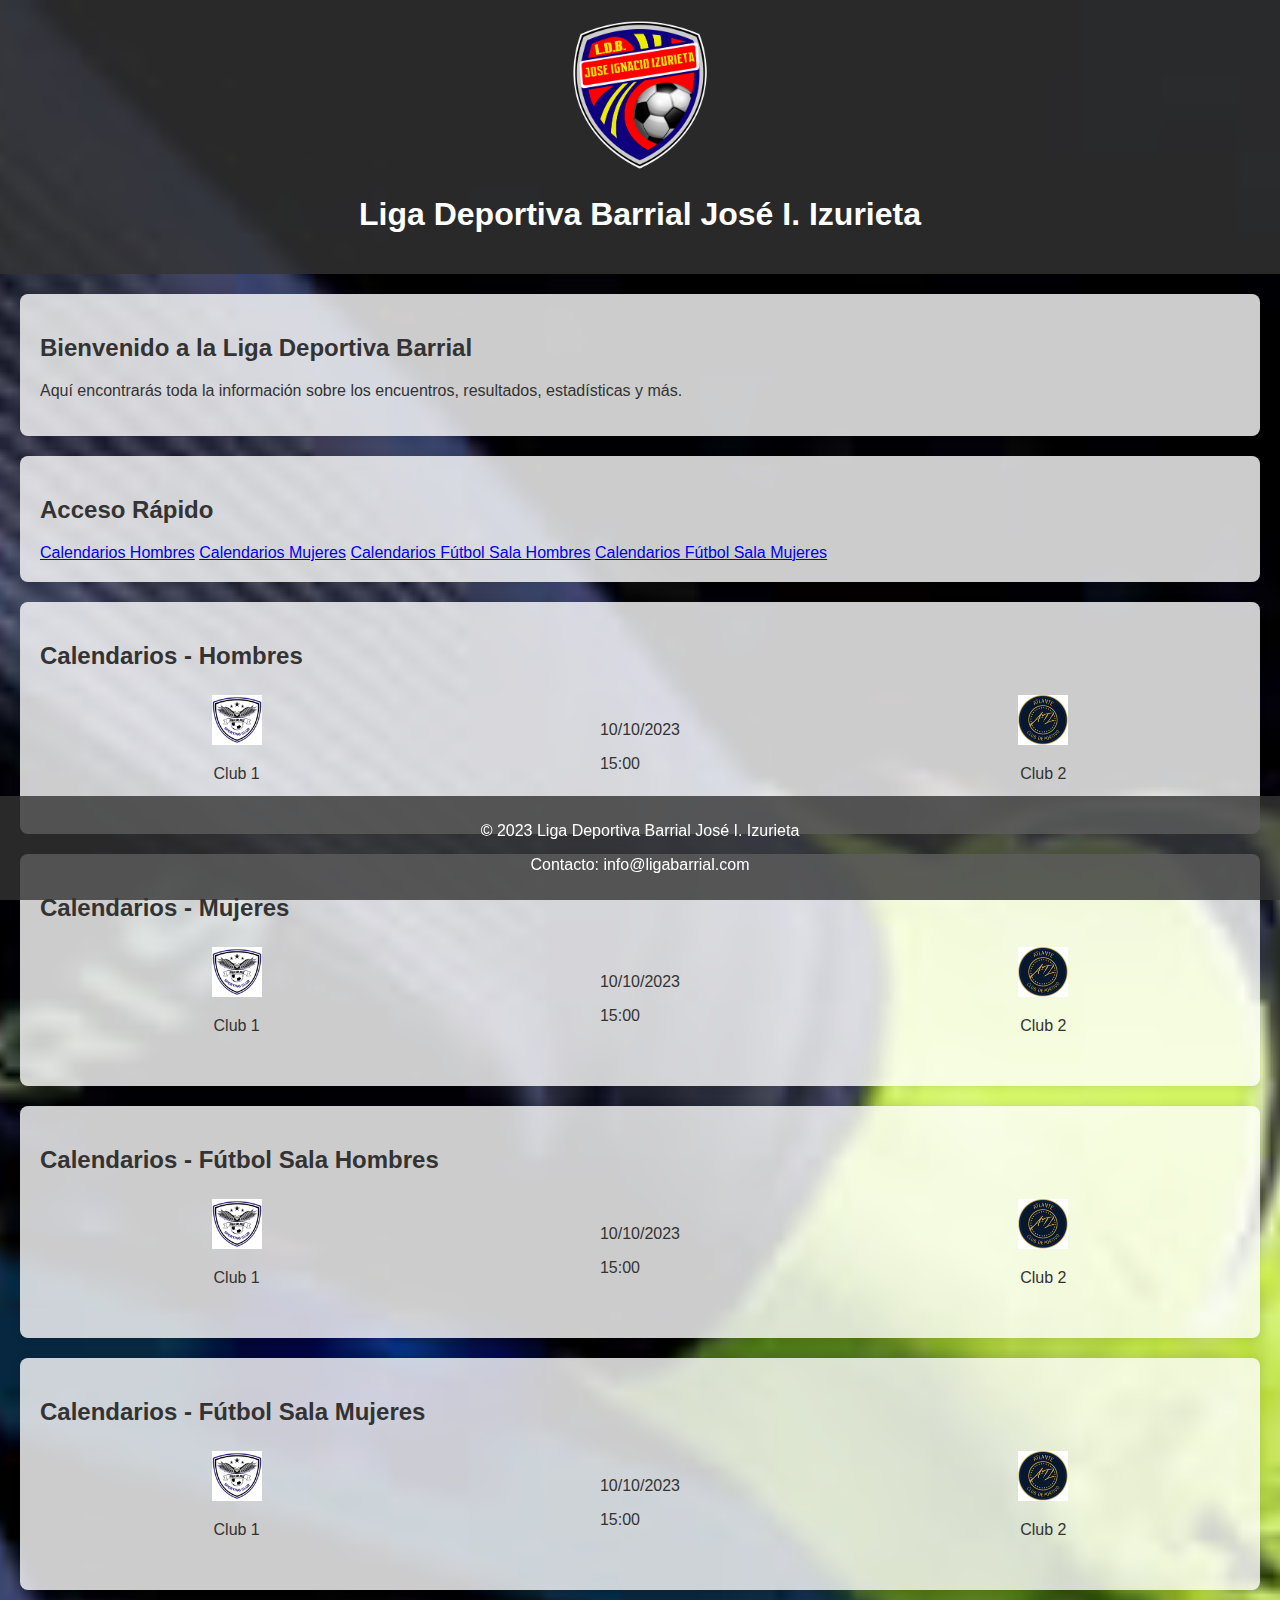
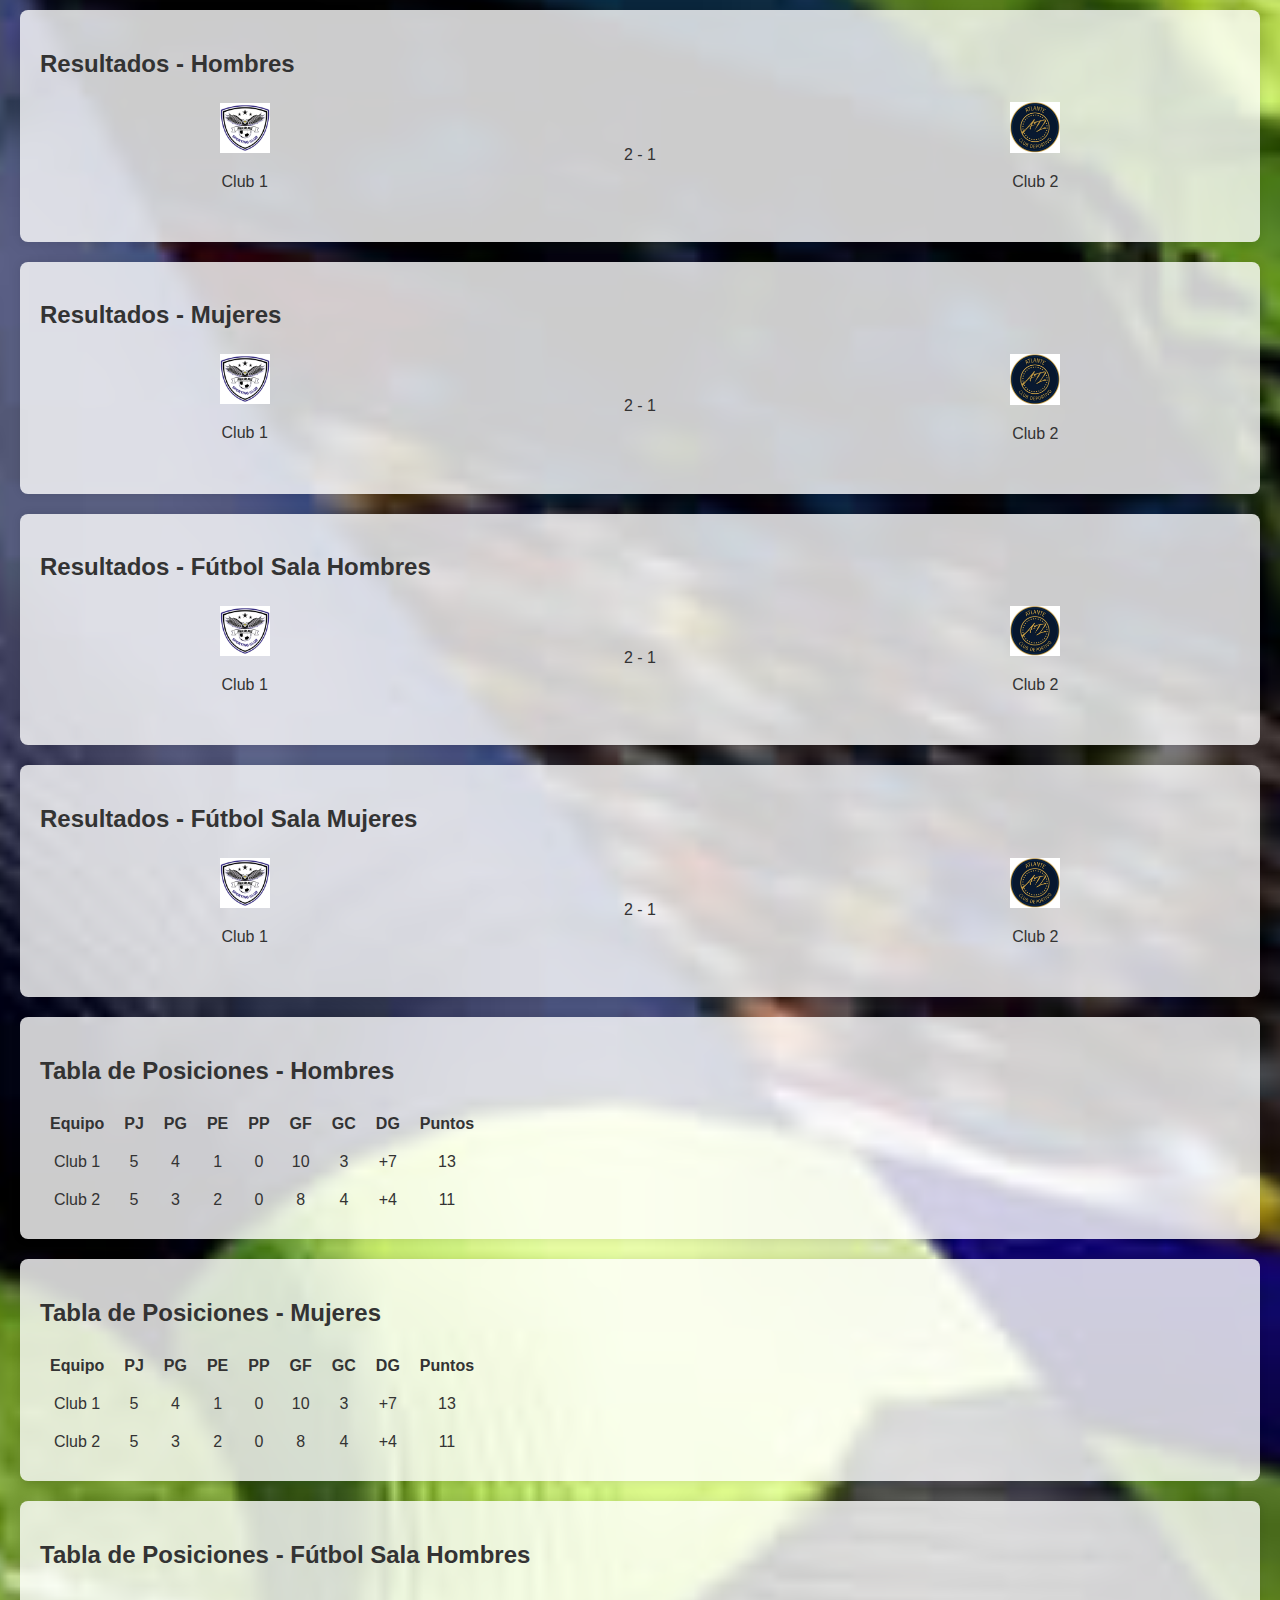
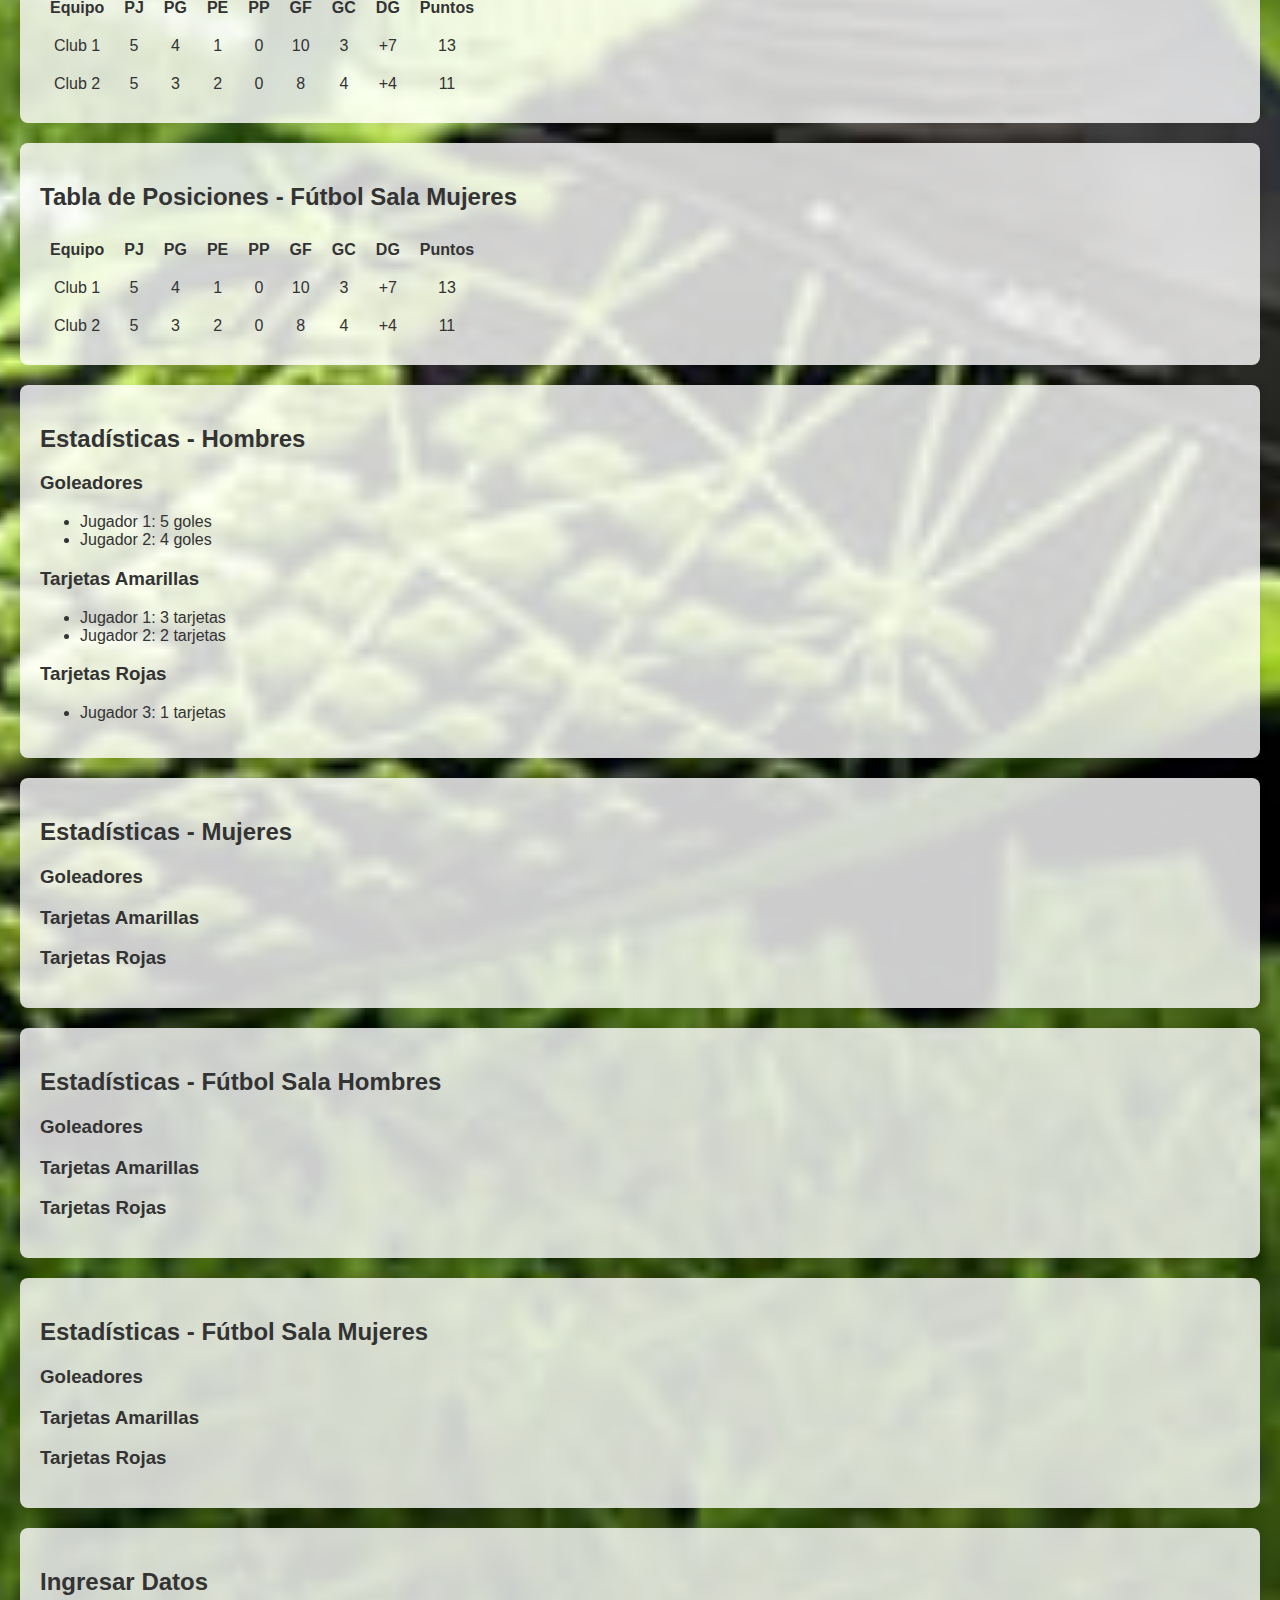
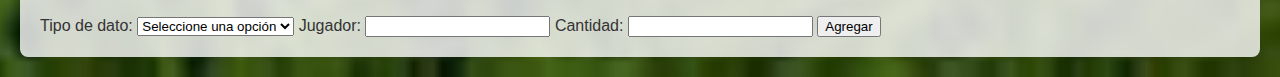
==== index.html @ 1ccd40ed "Cambios con caracteristicase" ====
<!DOCTYPE html><html lang="es"><head>    <meta charset="UTF-8">    <meta name="viewport" content="width=device-width, initial-scale=1.0">    <title>Liga Deportiva Barrial José I. Izurieta</title>    <link rel="stylesheet" href="styles.css"></head><body>    <!-- Encabezado con logo -->    <header>        <img src="images/logo-liga.png" alt="Logo de la Liga" class="logo">        <h1>Liga Deportiva Barrial José I. Izurieta</h1>    </header>    <!-- Sección de bienvenida -->    <section id="bienvenida">        <h2>Bienvenido a la Liga Deportiva Barrial</h2>        <p>Aquí encontrarás toda la información sobre los encuentros, resultados, estadísticas y más.</p>    </section>    <!-- Enlaces rápidos -->    <section id="enlaces-rapidos">        <h2>Acceso Rápido</h2>        <div>            <a href="#calendarios-hombres">Calendarios Hombres</a>            <a href="#calendarios-mujeres">Calendarios Mujeres</a>            <a href="#calendarios-futsal-hombres">Calendarios Fútbol Sala Hombres</a>            <a href="#calendarios-futsal-mujeres">Calendarios Fútbol Sala Mujeres</a>        </div>    </section>    <!-- Calendarios Hombres -->    <section id="calendarios-hombres">        <h2>Calendarios - Hombres</h2>        <div class="partido">            <div class="equipo">                <img src="images/sello-club1.png" alt="Sello Club 1">                <p>Club 1</p>            </div>            <div class="info-partido">                <p>10/10/2023</p>                <p>15:00</p>            </div>            <div class="equipo">                <img src="images/sello-club2.png" alt="Sello Club 2">                <p>Club 2</p>            </div>        </div>        <!-- Repite este bloque para cada partido -->    </section>    <!-- Calendarios Mujeres -->    <section id="calendarios-mujeres">        <h2>Calendarios - Mujeres</h2>        <div class="partido">            <div class="equipo">                <img src="images/sello-club1.png" alt="Sello Club 1">                <p>Club 1</p>            </div>            <div class="info-partido">                <p>10/10/2023</p>                <p>15:00</p>            </div>            <div class="equipo">                <img src="images/sello-club2.png" alt="Sello Club 2">                <p>Club 2</p>            </div>        </div>        <!-- Repite este bloque para cada partido -->    </section>    <!-- Calendarios Fútbol Sala Hombres -->    <section id="calendarios-futsal-hombres">        <h2>Calendarios - Fútbol Sala Hombres</h2>        <div class="partido">            <div class="equipo">                <img src="images/sello-club1.png" alt="Sello Club 1">                <p>Club 1</p>            </div>            <div class="info-partido">                <p>10/10/2023</p>                <p>15:00</p>            </div>            <div class="equipo">                <img src="images/sello-club2.png" alt="Sello Club 2">                <p>Club 2</p>            </div>        </div>        <!-- Repite este bloque para cada partido -->    </section>    <!-- Calendarios Fútbol Sala Mujeres -->    <section id="calendarios-futsal-mujeres">        <h2>Calendarios - Fútbol Sala Mujeres</h2>        <div class="partido">            <div class="equipo">                <img src="images/sello-club1.png" alt="Sello Club 1">                <p>Club 1</p>            </div>            <div class="info-partido">                <p>10/10/2023</p>                <p>15:00</p>            </div>            <div class="equipo">                <img src="images/sello-club2.png" alt="Sello Club 2">                <p>Club 2</p>            </div>        </div>        <!-- Repite este bloque para cada partido -->    </section>    <!-- Resultados Hombres -->    <section id="resultados-hombres">        <h2>Resultados - Hombres</h2>        <div class="partido">            <div class="equipo">                <img src="images/sello-club1.png" alt="Sello Club 1">                <p>Club 1</p>            </div>            <div class="info-partido">                <p>2 - 1</p>            </div>            <div class="equipo">                <img src="images/sello-club2.png" alt="Sello Club 2">                <p>Club 2</p>            </div>        </div>        <!-- Repite este bloque para cada resultado -->    </section>    <!-- Resultados Mujeres -->    <section id="resultados-mujeres">        <h2>Resultados - Mujeres</h2>        <div class="partido">            <div class="equipo">                <img src="images/sello-club1.png" alt="Sello Club 1">                <p>Club 1</p>            </div>            <div class="info-partido">                <p>2 - 1</p>            </div>            <div class="equipo">                <img src="images/sello-club2.png" alt="Sello Club 2">                <p>Club 2</p>            </div>        </div>        <!-- Repite este bloque para cada resultado -->    </section>    <!-- Resultados Fútbol Sala Hombres -->    <section id="resultados-futsal-hombres">        <h2>Resultados - Fútbol Sala Hombres</h2>        <div class="partido">            <div class="equipo">                <img src="images/sello-club1.png" alt="Sello Club 1">                <p>Club 1</p>            </div>            <div class="info-partido">                <p>2 - 1</p>            </div>            <div class="equipo">                <img src="images/sello-club2.png" alt="Sello Club 2">                <p>Club 2</p>            </div>        </div>        <!-- Repite este bloque para cada resultado -->    </section>    <!-- Resultados Fútbol Sala Mujeres -->    <section id="resultados-futsal-mujeres">        <h2>Resultados - Fútbol Sala Mujeres</h2>        <div class="partido">            <div class="equipo">                <img src="images/sello-club1.png" alt="Sello Club 1">                <p>Club 1</p>            </div>            <div class="info-partido">                <p>2 - 1</p>            </div>            <div class="equipo">                <img src="images/sello-club2.png" alt="Sello Club 2">                <p>Club 2</p>            </div>        </div>        <!-- Repite este bloque para cada resultado -->    </section>    <!-- Tabla de Posiciones Hombres -->    <section id="tabla-posiciones-hombres">        <h2>Tabla de Posiciones - Hombres</h2>        <table>            <thead>                <tr>                    <th>Equipo</th>                    <th>PJ</th>                    <th>PG</th>                    <th>PE</th>                    <th>PP</th>                    <th>GF</th>                    <th>GC</th>                    <th>DG</th>                    <th>Puntos</th>                </tr>            </thead>            <tbody>                <tr>                    <td>Club 1</td>                    <td>5</td>                    <td>4</td>                    <td>1</td>                    <td>0</td>                    <td>10</td>                    <td>3</td>                    <td>+7</td>                    <td>13</td>                </tr>                <tr>                    <td>Club 2</td>                    <td>5</td>                    <td>3</td>                    <td>2</td>                    <td>0</td>                    <td>8</td>                    <td>4</td>                    <td>+4</td>                    <td>11</td>                </tr>            </tbody>        </table>    </section>    <!-- Tabla de Posiciones Mujeres -->    <section id="tabla-posiciones-mujeres">        <h2>Tabla de Posiciones - Mujeres</h2>        <table>            <thead>                <tr>                    <th>Equipo</th>                    <th>PJ</th>                    <th>PG</th>                    <th>PE</th>                    <th>PP</th>                    <th>GF</th>                    <th>GC</th>                    <th>DG</th>                    <th>Puntos</th>                </tr>            </thead>            <tbody>                <tr>                    <td>Club 1</td>                    <td>5</td>                    <td>4</td>                    <td>1</td>                    <td>0</td>                    <td>10</td>                    <td>3</td>                    <td>+7</td>                    <td>13</td>                </tr>                <tr>                    <td>Club 2</td>                    <td>5</td>                    <td>3</td>                    <td>2</td>                    <td>0</td>                    <td>8</td>                    <td>4</td>                    <td>+4</td>                    <td>11</td>                </tr>            </tbody>        </table>    </section>    <!-- Tabla de Posiciones Fútbol Sala Hombres -->    <section id="tabla-posiciones-futsal-hombres">        <h2>Tabla de Posiciones - Fútbol Sala Hombres</h2>        <table>            <thead>                <tr>                    <th>Equipo</th>                    <th>PJ</th>                    <th>PG</th>                    <th>PE</th>                    <th>PP</th>                    <th>GF</th>                    <th>GC</th>                    <th>DG</th>                    <th>Puntos</th>                </tr>            </thead>            <tbody>                <tr>                    <td>Club 1</td>                    <td>5</td>                    <td>4</td>                    <td>1</td>                    <td>0</td>                    <td>10</td>                    <td>3</td>                    <td>+7</td>                    <td>13</td>                </tr>                <tr>                    <td>Club 2</td>                    <td>5</td>                    <td>3</td>                    <td>2</td>                    <td>0</td>                    <td>8</td>                    <td>4</td>                    <td>+4</td>                    <td>11</td>                </tr>            </tbody>        </table>    </section>    <!-- Tabla de Posiciones Fútbol Sala Mujeres -->    <section id="tabla-posiciones-futsal-mujeres">        <h2>Tabla de Posiciones - Fútbol Sala Mujeres</h2>        <table>            <thead>                <tr>                    <th>Equipo</th>                    <th>PJ</th>                    <th>PG</th>                    <th>PE</th>                    <th>PP</th>                    <th>GF</th>                    <th>GC</th>                    <th>DG</th>                    <th>Puntos</th>                </tr>            </thead>            <tbody>                <tr>                    <td>Club 1</td>                    <td>5</td>                    <td>4</td>                    <td>1</td>                    <td>0</td>                    <td>10</td>                    <td>3</td>                    <td>+7</td>                    <td>13</td>                </tr>                <tr>                    <td>Club 2</td>                    <td>5</td>                    <td>3</td>                    <td>2</td>                    <td>0</td>                    <td>8</td>                    <td>4</td>                    <td>+4</td>                    <td>11</td>                </tr>            </tbody>        </table>    </section>    <!-- Estadísticas Hombres -->    <section id="estadisticas-hombres">        <h2>Estadísticas - Hombres</h2>        <div>            <h3>Goleadores</h3>            <ul id="goleadores-hombres">                <!-- Los goleadores se cargarán dinámicamente -->            </ul>        </div>        <div>            <h3>Tarjetas Amarillas</h3>            <ul id="tarjetas-amarillas-hombres">                <!-- Las tarjetas amarillas se cargarán dinámicamente -->            </ul>        </div>        <div>            <h3>Tarjetas Rojas</h3>            <ul id="tarjetas-rojas-hombres">                <!-- Las tarjetas rojas se cargarán dinámicamente -->            </ul>        </div>    </section>    <!-- Estadísticas Mujeres -->    <section id="estadisticas-mujeres">        <h2>Estadísticas - Mujeres</h2>        <div>            <h3>Goleadores</h3>            <ul id="goleadores-mujeres">                <!-- Los goleadores se cargarán dinámicamente -->            </ul>        </div>        <div>            <h3>Tarjetas Amarillas</h3>            <ul id="tarjetas-amarillas-mujeres">                <!-- Las tarjetas amarillas se cargarán dinámicamente -->            </ul>        </div>        <div>            <h3>Tarjetas Rojas</h3>            <ul id="tarjetas-rojas-mujeres">                <!-- Las tarjetas rojas se cargarán dinámicamente -->            </ul>        </div>    </section>    <!-- Estadísticas Fútbol Sala Hombres -->    <section id="estadisticas-futsal-hombres">        <h2>Estadísticas - Fútbol Sala Hombres</h2>        <div>            <h3>Goleadores</h3>            <ul id="goleadores-futsal-hombres">                <!-- Los goleadores se cargarán dinámicamente -->            </ul>        </div>        <div>            <h3>Tarjetas Amarillas</h3>            <ul id="tarjetas-amarillas-futsal-hombres">                <!-- Las tarjetas amarillas se cargarán dinámicamente -->            </ul>        </div>        <div>            <h3>Tarjetas Rojas</h3>            <ul id="tarjetas-rojas-futsal-hombres">                <!-- Las tarjetas rojas se cargarán dinámicamente -->            </ul>        </div>    </section>    <!-- Estadísticas Fútbol Sala Mujeres -->    <section id="estadisticas-futsal-mujeres">        <h2>Estadísticas - Fútbol Sala Mujeres</h2>        <div>            <h3>Goleadores</h3>            <ul id="goleadores-futsal-mujeres">                <!-- Los goleadores se cargarán dinámicamente -->            </ul>        </div>        <div>            <h3>Tarjetas Amarillas</h3>            <ul id="tarjetas-amarillas-futsal-mujeres">                <!-- Las tarjetas amarillas se cargarán dinámicamente -->            </ul>        </div>        <div>            <h3>Tarjetas Rojas</h3>            <ul id="tarjetas-rojas-futsal-mujeres">                <!-- Las tarjetas rojas se cargarán dinámicamente -->            </ul>        </div>    </section>    <!-- Formulario para ingresar datos -->    <section id="ingreso-datos">        <h2>Ingresar Datos</h2>        <form id="formulario-datos">            <label for="tipo-dato">Tipo de dato:</label>            <select id="tipo-dato" required>                <option value="">Seleccione una opción</option>                <option value="goleador">Goleador</option>                <option value="tarjeta-amarilla">Tarjeta Amarilla</option>                <option value="tarjeta-roja">Tarjeta Roja</option>            </select>            <label for="jugador">Jugador:</label>            <input type="text" id="jugador" required>            <label for="cantidad">Cantidad:</label>            <input type="number" id="cantidad" required>            <button type="submit">Agregar</button>        </form>    </section>    <!-- Pie de página -->    <footer>        <p>&copy; 2023 Liga Deportiva Barrial José I. Izurieta</p>        <p>Contacto: info@ligabarrial.com</p>    </footer>    <script src="script.js"></script></body></html>
---- styles.css ----
/* Fondo de la página */
body {
    background-image: url('images/fondo.jpg');
    background-size: cover;
    background-position: center;
    background-repeat: no-repeat;
    font-family: Arial, sans-serif;
    margin: 0;
    padding: 0;
    color: #333;
}

/* Encabezado */
header {
    background-color: rgba(51, 51, 51, 0.8);
    color: white;
    padding: 20px 0;
    text-align: center;
}

header .logo {
    width: 150px; /* Tamaño del logo */
    height: auto;
}

/* Secciones */
section {
    background-color: rgba(255, 255, 255, 0.8);
    padding: 20px;
    margin: 20px;
    border-radius: 8px;
    box-shadow: 0 0 10px rgba(0, 0, 0, 0.1);
}

/* Estilos para partidos (calendarios y resultados) */
.partido {
    display: flex;
    justify-content: space-around;
    align-items: center;
    margin: 10px 0;
    flex-wrap: wrap; /* Ajusta los elementos en pantallas pequeñas */
}

.equipo {
    text-align: center;
    margin: 5px; /* Espaciado entre equipos */
}

.equipo img {
    width: 50px; /* Tamaño de los sellos */
    height: auto;
}

/* Tabla de posiciones */
table {
    width: 100%;
    border-collapse: collapse;
    margin-top: 10px;
    overflow-x: auto; /* Permite desplazamiento horizontal */
    display: block; /* Hace que la tabla sea un bloque */
}

th, td {
    padding: 10px;
    text-align: center;
    white-space: nowrap; /* Evita que el texto se divida en varias líneas */
}

/* Pie de página */
footer {
    background-color: rgba(51, 51, 51, 0.8);
    color: white;
    text-align: center;
    padding: 10px 0;
    position: fixed;
    width: 100%;
    bottom: 0;
}

/* Estilos para móviles */
@media (max-width: 768px) {
    header .logo {
        width: 100px; /* Reduce el logo en móviles */
    }

    .equipo img {
        width: 40px; /* Reduce el tamaño de los sellos en móviles */
    }

    table {
        font-size: 12px; /* Reduce el tamaño de la fuente en las tablas */
    }

    section {
        padding: 10px;
        margin: 10px;
    }
}
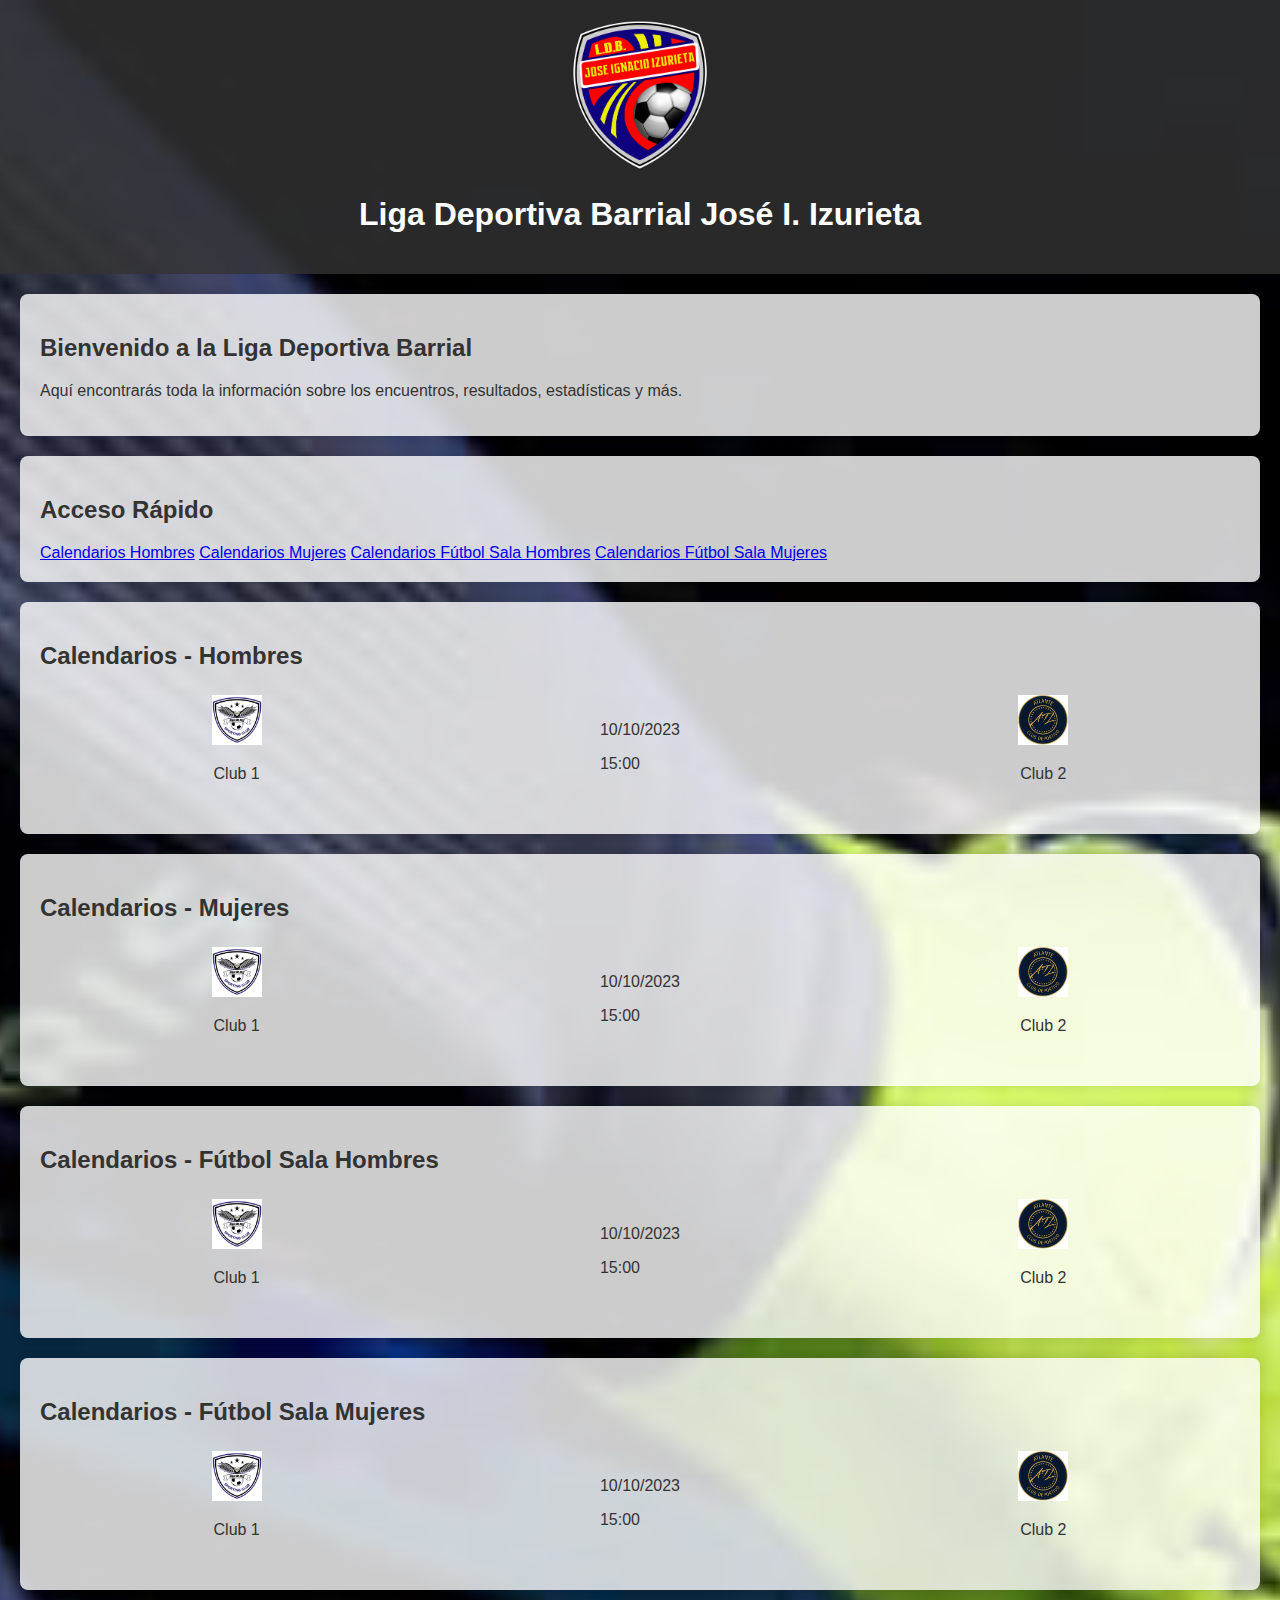
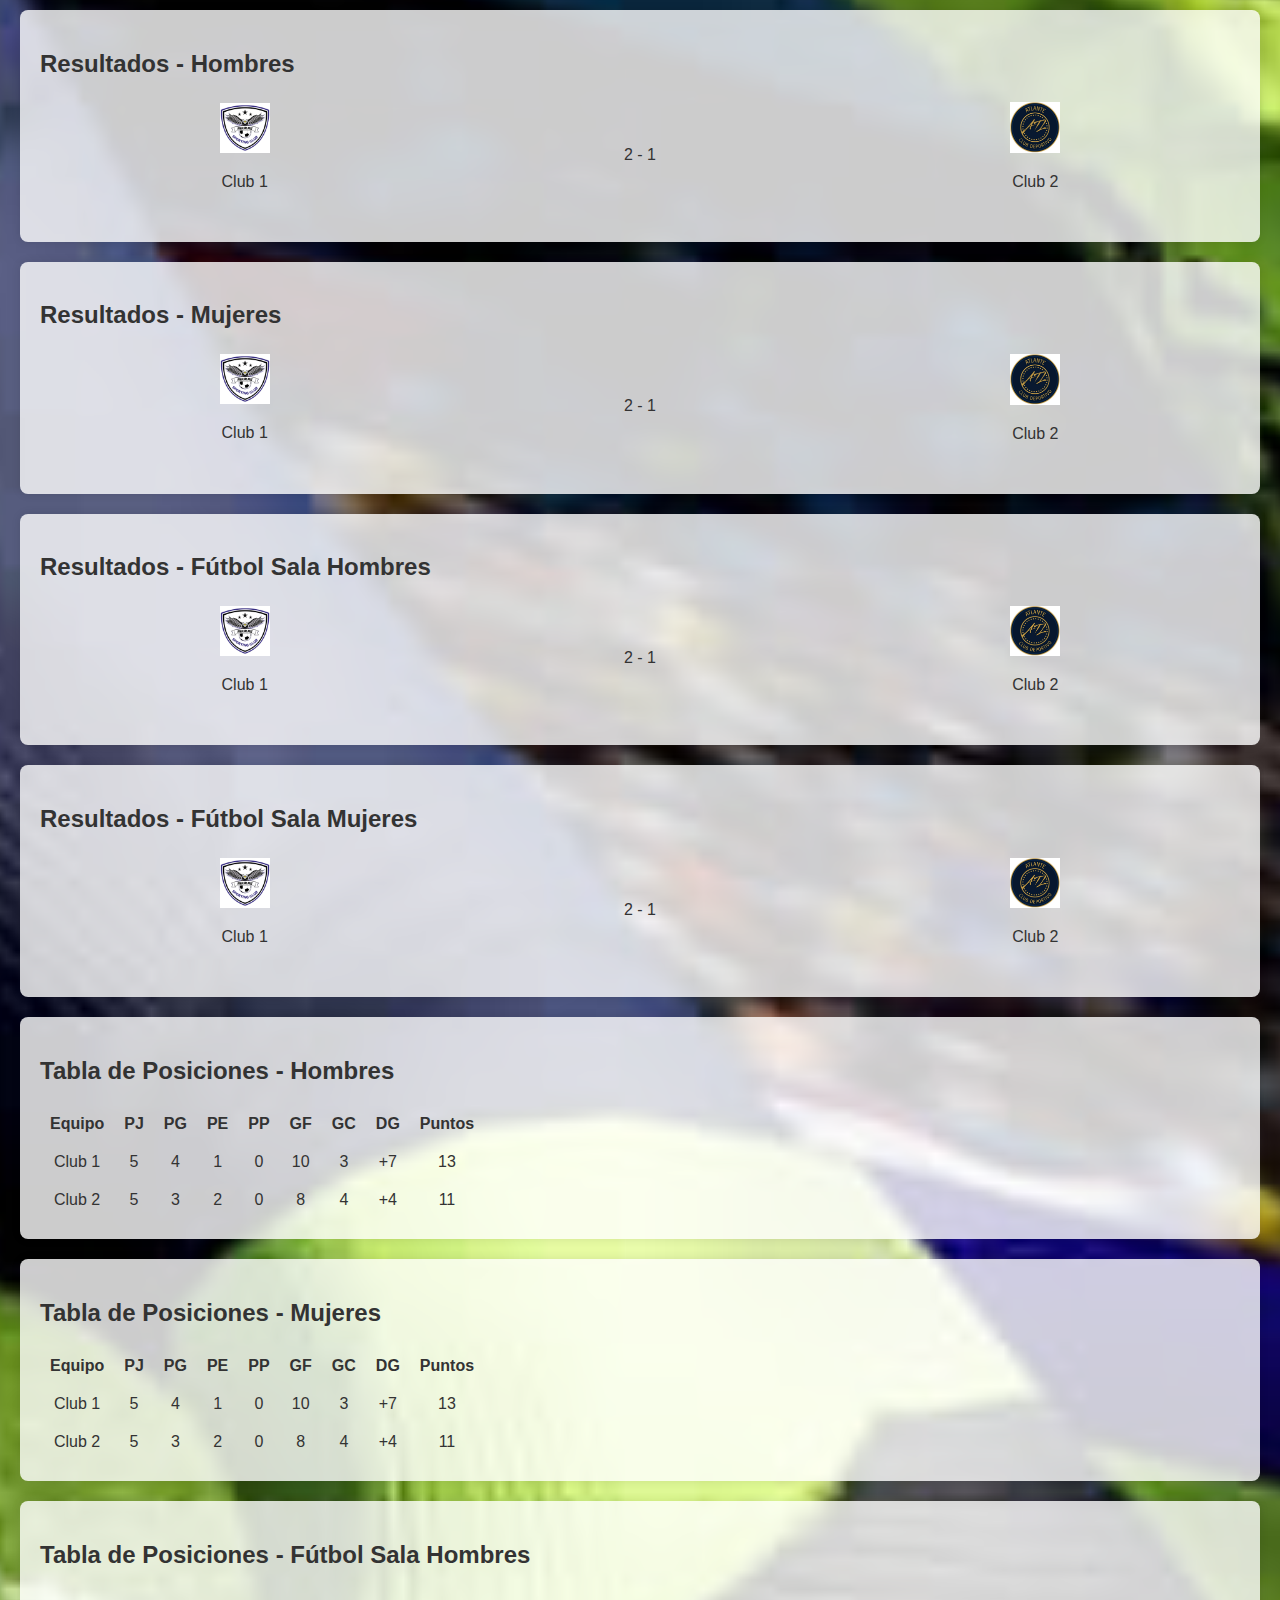
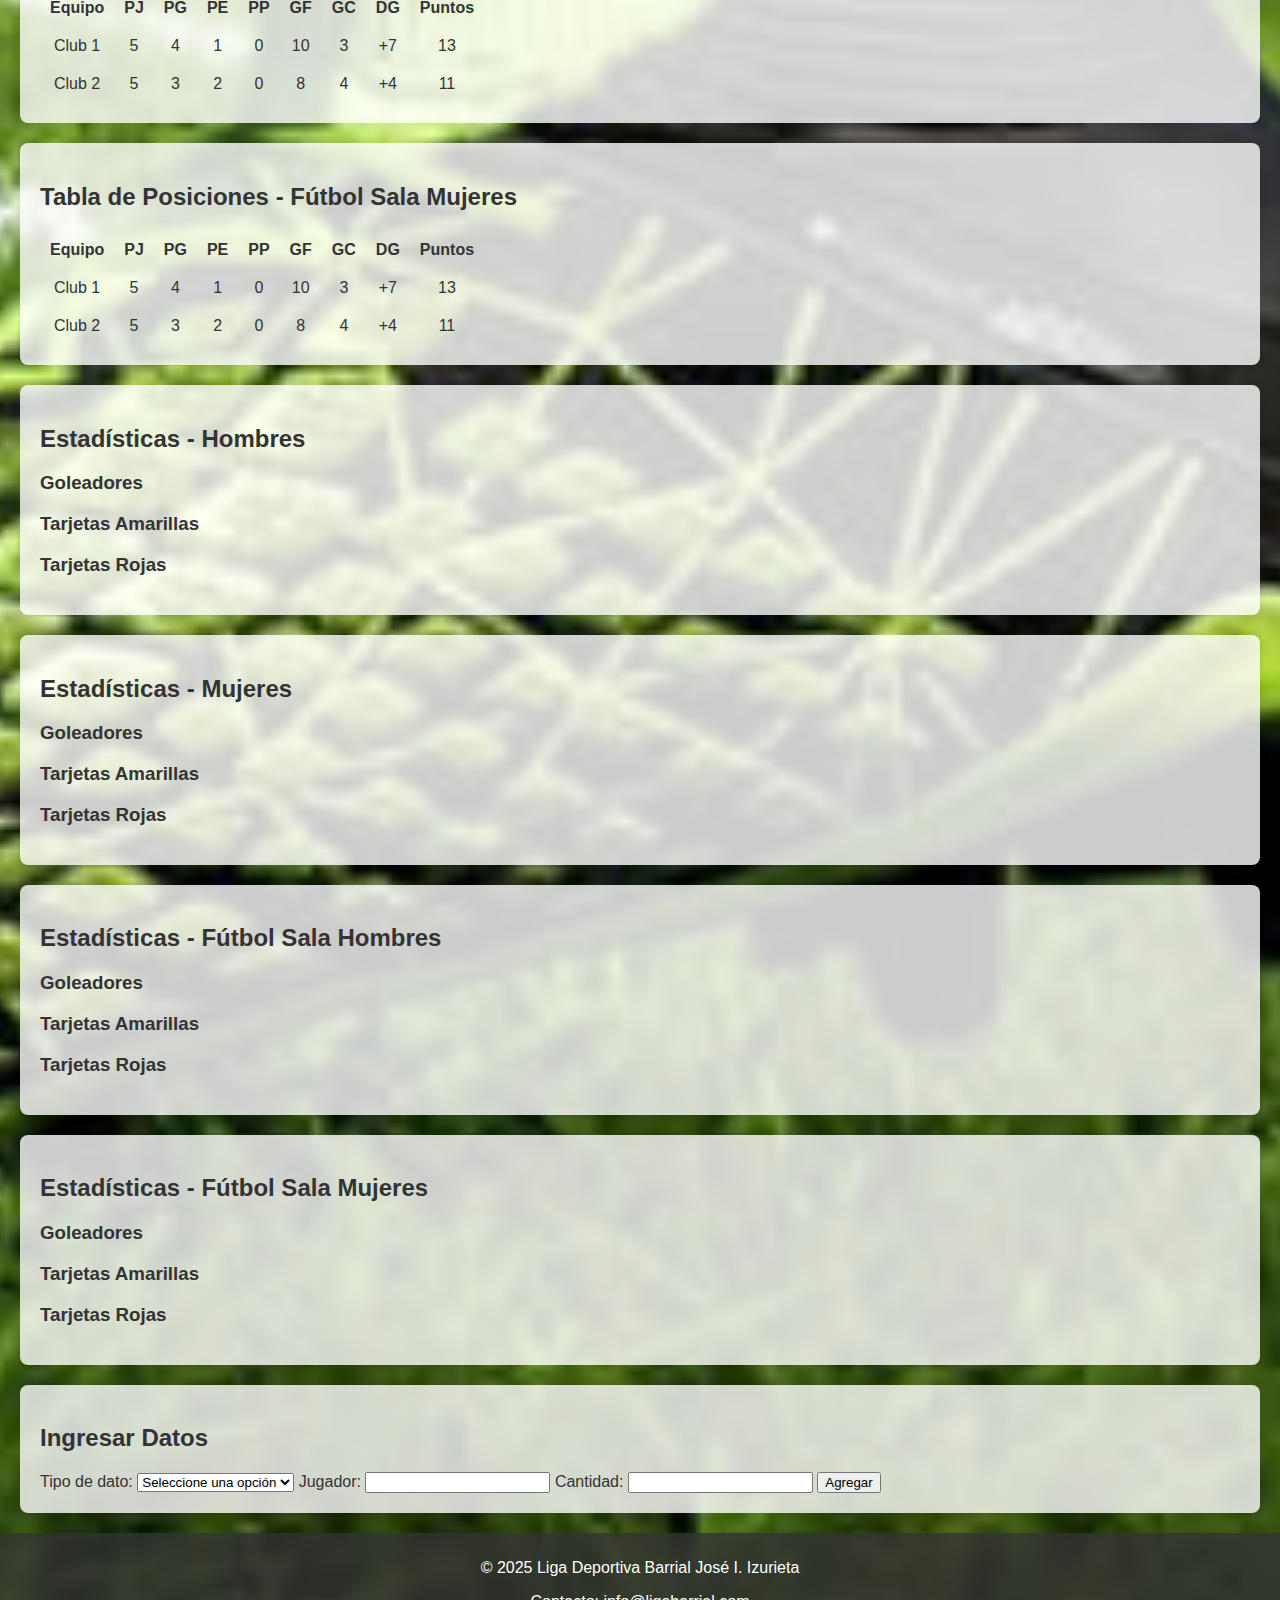
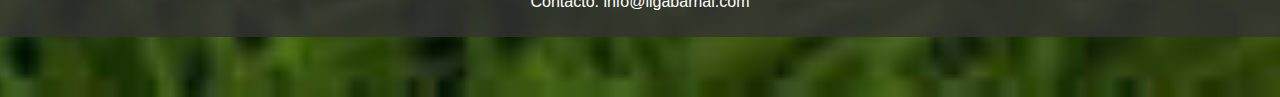
==== commit daf7a2a6: "Agregar el formulario lo datos interactivamente" ====
--- a/index.html
+++ b/index.html
@@ -478,7 +478,7 @@
      <!-- Pie de página -->     <footer>-        <p>&copy; 2023 Liga Deportiva Barrial José I. Izurieta</p>+        <p>&copy; 2025 Liga Deportiva Barrial José I. Izurieta</p>         <p>Contacto: info@ligabarrial.com</p>     </footer> --- a/styles.css
+++ b/styles.css
@@ -1,4 +1,4 @@
-/* Fondo de la página */
+/* Estilos para el cuerpo de la página */
 body {
     background-image: url('images/fondo.jpg');
     background-size: cover;
@@ -8,6 +8,7 @@
     margin: 0;
     padding: 0;
     color: #333;
+    padding-bottom: 60px; /* Margen inferior para el pie de página */
 }
 
 /* Encabezado */
@@ -66,14 +67,14 @@
     white-space: nowrap; /* Evita que el texto se divida en varias líneas */
 }
 
-/* Pie de página */
+/* Estilos para el pie de página */
 footer {
     background-color: rgba(51, 51, 51, 0.8);
     color: white;
     text-align: center;
     padding: 10px 0;
-    position: fixed;
     width: 100%;
+    position: relative; /* Cambia a posición relativa */
     bottom: 0;
 }
 
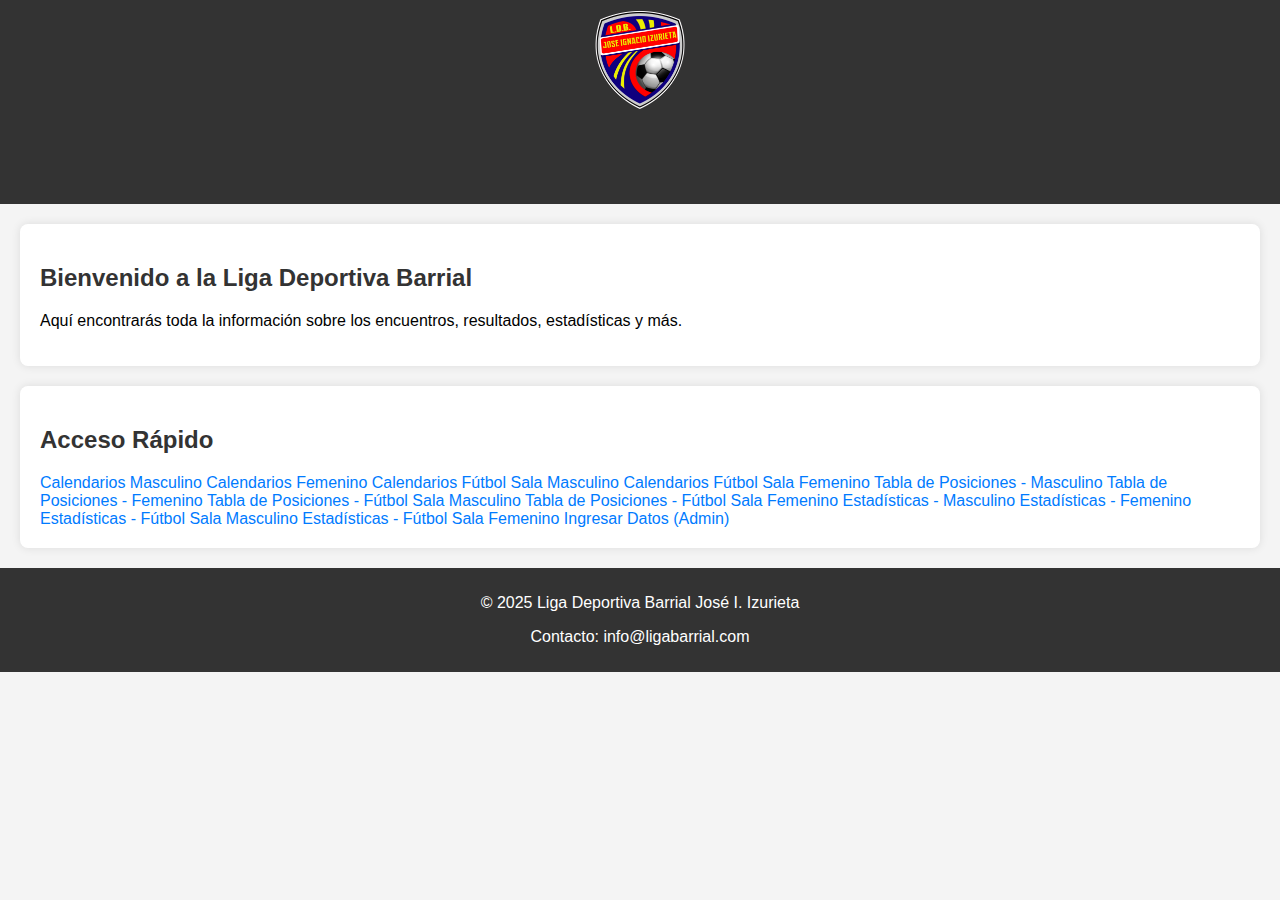
==== commit e3be631e: "nuevas actualizacion de archivos" ====
--- a/index.html
+++ b/index.html
@@ -23,440 +23,25 @@
     <section id="enlaces-rapidos">         <h2>Acceso Rápido</h2>         <div>-            <a href="#calendarios-hombres">Calendarios Hombres</a>-            <a href="#calendarios-mujeres">Calendarios Mujeres</a>-            <a href="#calendarios-futsal-hombres">Calendarios Fútbol Sala Hombres</a>-            <a href="#calendarios-futsal-mujeres">Calendarios Fútbol Sala Mujeres</a>+            <a href="calendarios-masculino.html">Calendarios Masculino</a>+            <a href="calendarios-femenino.html">Calendarios Femenino</a>+            <a href="calendarios-futsal-masculino.html">Calendarios Fútbol Sala Masculino</a>+            <a href="calendarios-futsal-femenino.html">Calendarios Fútbol Sala Femenino</a>+            <a href="tabla-posiciones-masculino.html">Tabla de Posiciones - Masculino</a>+            <a href="tabla-posiciones-femenino.html">Tabla de Posiciones - Femenino</a>+            <a href="tabla-posiciones-futsal-masculino.html">Tabla de Posiciones - Fútbol Sala Masculino</a>+            <a href="tabla-posiciones-futsal-femenino.html">Tabla de Posiciones - Fútbol Sala Femenino</a>+            <a href="estadisticas-masculino.html">Estadísticas - Masculino</a>+            <a href="estadisticas-femenino.html">Estadísticas - Femenino</a>+            <a href="estadisticas-futsal-masculino.html">Estadísticas - Fútbol Sala Masculino</a>+            <a href="estadisticas-futsal-femenino.html">Estadísticas - Fútbol Sala Femenino</a>+            <a href="#ingreso-datos" id="ingreso-datos-link">Ingresar Datos (Admin)</a>         </div>     </section> -    <!-- Calendarios Hombres -->-    <section id="calendarios-hombres">-        <h2>Calendarios - Hombres</h2>-        <div class="partido">-            <div class="equipo">-                <img src="images/sello-club1.png" alt="Sello Club 1">-                <p>Club 1</p>-            </div>-            <div class="info-partido">-                <p>10/10/2023</p>-                <p>15:00</p>-            </div>-            <div class="equipo">-                <img src="images/sello-club2.png" alt="Sello Club 2">-                <p>Club 2</p>-            </div>-        </div>-        <!-- Repite este bloque para cada partido -->-    </section>--    <!-- Calendarios Mujeres -->-    <section id="calendarios-mujeres">-        <h2>Calendarios - Mujeres</h2>-        <div class="partido">-            <div class="equipo">-                <img src="images/sello-club1.png" alt="Sello Club 1">-                <p>Club 1</p>-            </div>-            <div class="info-partido">-                <p>10/10/2023</p>-                <p>15:00</p>-            </div>-            <div class="equipo">-                <img src="images/sello-club2.png" alt="Sello Club 2">-                <p>Club 2</p>-            </div>-        </div>-        <!-- Repite este bloque para cada partido -->-    </section>--    <!-- Calendarios Fútbol Sala Hombres -->-    <section id="calendarios-futsal-hombres">-        <h2>Calendarios - Fútbol Sala Hombres</h2>-        <div class="partido">-            <div class="equipo">-                <img src="images/sello-club1.png" alt="Sello Club 1">-                <p>Club 1</p>-            </div>-            <div class="info-partido">-                <p>10/10/2023</p>-                <p>15:00</p>-            </div>-            <div class="equipo">-                <img src="images/sello-club2.png" alt="Sello Club 2">-                <p>Club 2</p>-            </div>-        </div>-        <!-- Repite este bloque para cada partido -->-    </section>--    <!-- Calendarios Fútbol Sala Mujeres -->-    <section id="calendarios-futsal-mujeres">-        <h2>Calendarios - Fútbol Sala Mujeres</h2>-        <div class="partido">-            <div class="equipo">-                <img src="images/sello-club1.png" alt="Sello Club 1">-                <p>Club 1</p>-            </div>-            <div class="info-partido">-                <p>10/10/2023</p>-                <p>15:00</p>-            </div>-            <div class="equipo">-                <img src="images/sello-club2.png" alt="Sello Club 2">-                <p>Club 2</p>-            </div>-        </div>-        <!-- Repite este bloque para cada partido -->-    </section>--    <!-- Resultados Hombres -->-    <section id="resultados-hombres">-        <h2>Resultados - Hombres</h2>-        <div class="partido">-            <div class="equipo">-                <img src="images/sello-club1.png" alt="Sello Club 1">-                <p>Club 1</p>-            </div>-            <div class="info-partido">-                <p>2 - 1</p>-            </div>-            <div class="equipo">-                <img src="images/sello-club2.png" alt="Sello Club 2">-                <p>Club 2</p>-            </div>-        </div>-        <!-- Repite este bloque para cada resultado -->-    </section>--    <!-- Resultados Mujeres -->-    <section id="resultados-mujeres">-        <h2>Resultados - Mujeres</h2>-        <div class="partido">-            <div class="equipo">-                <img src="images/sello-club1.png" alt="Sello Club 1">-                <p>Club 1</p>-            </div>-            <div class="info-partido">-                <p>2 - 1</p>-            </div>-            <div class="equipo">-                <img src="images/sello-club2.png" alt="Sello Club 2">-                <p>Club 2</p>-            </div>-        </div>-        <!-- Repite este bloque para cada resultado -->-    </section>--    <!-- Resultados Fútbol Sala Hombres -->-    <section id="resultados-futsal-hombres">-        <h2>Resultados - Fútbol Sala Hombres</h2>-        <div class="partido">-            <div class="equipo">-                <img src="images/sello-club1.png" alt="Sello Club 1">-                <p>Club 1</p>-            </div>-            <div class="info-partido">-                <p>2 - 1</p>-            </div>-            <div class="equipo">-                <img src="images/sello-club2.png" alt="Sello Club 2">-                <p>Club 2</p>-            </div>-        </div>-        <!-- Repite este bloque para cada resultado -->-    </section>--    <!-- Resultados Fútbol Sala Mujeres -->-    <section id="resultados-futsal-mujeres">-        <h2>Resultados - Fútbol Sala Mujeres</h2>-        <div class="partido">-            <div class="equipo">-                <img src="images/sello-club1.png" alt="Sello Club 1">-                <p>Club 1</p>-            </div>-            <div class="info-partido">-                <p>2 - 1</p>-            </div>-            <div class="equipo">-                <img src="images/sello-club2.png" alt="Sello Club 2">-                <p>Club 2</p>-            </div>-        </div>-        <!-- Repite este bloque para cada resultado -->-    </section>--    <!-- Tabla de Posiciones Hombres -->-    <section id="tabla-posiciones-hombres">-        <h2>Tabla de Posiciones - Hombres</h2>-        <table>-            <thead>-                <tr>-                    <th>Equipo</th>-                    <th>PJ</th>-                    <th>PG</th>-                    <th>PE</th>-                    <th>PP</th>-                    <th>GF</th>-                    <th>GC</th>-                    <th>DG</th>-                    <th>Puntos</th>-                </tr>-            </thead>-            <tbody>-                <tr>-                    <td>Club 1</td>-                    <td>5</td>-                    <td>4</td>-                    <td>1</td>-                    <td>0</td>-                    <td>10</td>-                    <td>3</td>-                    <td>+7</td>-                    <td>13</td>-                </tr>-                <tr>-                    <td>Club 2</td>-                    <td>5</td>-                    <td>3</td>-                    <td>2</td>-                    <td>0</td>-                    <td>8</td>-                    <td>4</td>-                    <td>+4</td>-                    <td>11</td>-                </tr>-            </tbody>-        </table>-    </section>--    <!-- Tabla de Posiciones Mujeres -->-    <section id="tabla-posiciones-mujeres">-        <h2>Tabla de Posiciones - Mujeres</h2>-        <table>-            <thead>-                <tr>-                    <th>Equipo</th>-                    <th>PJ</th>-                    <th>PG</th>-                    <th>PE</th>-                    <th>PP</th>-                    <th>GF</th>-                    <th>GC</th>-                    <th>DG</th>-                    <th>Puntos</th>-                </tr>-            </thead>-            <tbody>-                <tr>-                    <td>Club 1</td>-                    <td>5</td>-                    <td>4</td>-                    <td>1</td>-                    <td>0</td>-                    <td>10</td>-                    <td>3</td>-                    <td>+7</td>-                    <td>13</td>-                </tr>-                <tr>-                    <td>Club 2</td>-                    <td>5</td>-                    <td>3</td>-                    <td>2</td>-                    <td>0</td>-                    <td>8</td>-                    <td>4</td>-                    <td>+4</td>-                    <td>11</td>-                </tr>-            </tbody>-        </table>-    </section>--    <!-- Tabla de Posiciones Fútbol Sala Hombres -->-    <section id="tabla-posiciones-futsal-hombres">-        <h2>Tabla de Posiciones - Fútbol Sala Hombres</h2>-        <table>-            <thead>-                <tr>-                    <th>Equipo</th>-                    <th>PJ</th>-                    <th>PG</th>-                    <th>PE</th>-                    <th>PP</th>-                    <th>GF</th>-                    <th>GC</th>-                    <th>DG</th>-                    <th>Puntos</th>-                </tr>-            </thead>-            <tbody>-                <tr>-                    <td>Club 1</td>-                    <td>5</td>-                    <td>4</td>-                    <td>1</td>-                    <td>0</td>-                    <td>10</td>-                    <td>3</td>-                    <td>+7</td>-                    <td>13</td>-                </tr>-                <tr>-                    <td>Club 2</td>-                    <td>5</td>-                    <td>3</td>-                    <td>2</td>-                    <td>0</td>-                    <td>8</td>-                    <td>4</td>-                    <td>+4</td>-                    <td>11</td>-                </tr>-            </tbody>-        </table>-    </section>--    <!-- Tabla de Posiciones Fútbol Sala Mujeres -->-    <section id="tabla-posiciones-futsal-mujeres">-        <h2>Tabla de Posiciones - Fútbol Sala Mujeres</h2>-        <table>-            <thead>-                <tr>-                    <th>Equipo</th>-                    <th>PJ</th>-                    <th>PG</th>-                    <th>PE</th>-                    <th>PP</th>-                    <th>GF</th>-                    <th>GC</th>-                    <th>DG</th>-                    <th>Puntos</th>-                </tr>-            </thead>-            <tbody>-                <tr>-                    <td>Club 1</td>-                    <td>5</td>-                    <td>4</td>-                    <td>1</td>-                    <td>0</td>-                    <td>10</td>-                    <td>3</td>-                    <td>+7</td>-                    <td>13</td>-                </tr>-                <tr>-                    <td>Club 2</td>-                    <td>5</td>-                    <td>3</td>-                    <td>2</td>-                    <td>0</td>-                    <td>8</td>-                    <td>4</td>-                    <td>+4</td>-                    <td>11</td>-                </tr>-            </tbody>-        </table>-    </section>--    <!-- Estadísticas Hombres -->-    <section id="estadisticas-hombres">-        <h2>Estadísticas - Hombres</h2>-        <div>-            <h3>Goleadores</h3>-            <ul id="goleadores-hombres">-                <!-- Los goleadores se cargarán dinámicamente -->-            </ul>-        </div>-        <div>-            <h3>Tarjetas Amarillas</h3>-            <ul id="tarjetas-amarillas-hombres">-                <!-- Las tarjetas amarillas se cargarán dinámicamente -->-            </ul>-        </div>-        <div>-            <h3>Tarjetas Rojas</h3>-            <ul id="tarjetas-rojas-hombres">-                <!-- Las tarjetas rojas se cargarán dinámicamente -->-            </ul>-        </div>-    </section>--    <!-- Estadísticas Mujeres -->-    <section id="estadisticas-mujeres">-        <h2>Estadísticas - Mujeres</h2>-        <div>-            <h3>Goleadores</h3>-            <ul id="goleadores-mujeres">-                <!-- Los goleadores se cargarán dinámicamente -->-            </ul>-        </div>-        <div>-            <h3>Tarjetas Amarillas</h3>-            <ul id="tarjetas-amarillas-mujeres">-                <!-- Las tarjetas amarillas se cargarán dinámicamente -->-            </ul>-        </div>-        <div>-            <h3>Tarjetas Rojas</h3>-            <ul id="tarjetas-rojas-mujeres">-                <!-- Las tarjetas rojas se cargarán dinámicamente -->-            </ul>-        </div>-    </section>--    <!-- Estadísticas Fútbol Sala Hombres -->-    <section id="estadisticas-futsal-hombres">-        <h2>Estadísticas - Fútbol Sala Hombres</h2>-        <div>-            <h3>Goleadores</h3>-            <ul id="goleadores-futsal-hombres">-                <!-- Los goleadores se cargarán dinámicamente -->-            </ul>-        </div>-        <div>-            <h3>Tarjetas Amarillas</h3>-            <ul id="tarjetas-amarillas-futsal-hombres">-                <!-- Las tarjetas amarillas se cargarán dinámicamente -->-            </ul>-        </div>-        <div>-            <h3>Tarjetas Rojas</h3>-            <ul id="tarjetas-rojas-futsal-hombres">-                <!-- Las tarjetas rojas se cargarán dinámicamente -->-            </ul>-        </div>-    </section>--    <!-- Estadísticas Fútbol Sala Mujeres -->-    <section id="estadisticas-futsal-mujeres">-        <h2>Estadísticas - Fútbol Sala Mujeres</h2>-        <div>-            <h3>Goleadores</h3>-            <ul id="goleadores-futsal-mujeres">-                <!-- Los goleadores se cargarán dinámicamente -->-            </ul>-        </div>-        <div>-            <h3>Tarjetas Amarillas</h3>-            <ul id="tarjetas-amarillas-futsal-mujeres">-                <!-- Las tarjetas amarillas se cargarán dinámicamente -->-            </ul>-        </div>-        <div>-            <h3>Tarjetas Rojas</h3>-            <ul id="tarjetas-rojas-futsal-mujeres">-                <!-- Las tarjetas rojas se cargarán dinámicamente -->-            </ul>-        </div>-    </section>--    <!-- Formulario para ingresar datos -->-    <section id="ingreso-datos">-        <h2>Ingresar Datos</h2>+    <!-- Formulario para ingresar datos (restringido) -->+    <section id="ingreso-datos" style="display: none;">+        <h2>Ingresar Datos (Administrador)</h2>         <form id="formulario-datos">             <label for="tipo-dato">Tipo de dato:</label>             <select id="tipo-dato" required>@@ -464,13 +49,18 @@
                 <option value="goleador">Goleador</option>                 <option value="tarjeta-amarilla">Tarjeta Amarilla</option>                 <option value="tarjeta-roja">Tarjeta Roja</option>+                <option value="resultado">Ingresar Resultado</option>+                <option value="partido">Ingresar Partido</option>             </select> -            <label for="jugador">Jugador:</label>+            <label for="jugador">Jugador/Equipo:</label>             <input type="text" id="jugador" required> -            <label for="cantidad">Cantidad:</label>-            <input type="number" id="cantidad" required>+            <label for="cantidad">Cantidad/Resultado:</label>+            <input type="text" id="cantidad" required>++            <label for="fecha">Fecha (si aplica):</label>+            <input type="date" id="fecha">              <button type="submit">Agregar</button>         </form>@@ -483,5 +73,33 @@
     </footer>      <script src="script.js"></script>+    <script>+        // Restringir acceso al formulario de ingreso de datos+        document.getElementById('ingreso-datos-link').addEventListener('click', function(event) {+            event.preventDefault();+            const password = prompt("Ingrese la contraseña de administrador:");+            if (password === "admin123") { // Cambia "admin123" por una contraseña segura+                document.getElementById('ingreso-datos').style.display = 'block';+            } else {+                alert("Acceso denegado.");+            }+        });++        // Manejar el envío del formulario+        document.getElementById('formulario-datos').addEventListener('submit', function(event) {+            event.preventDefault();+            const tipoDato = document.getElementById('tipo-dato').value;+            const jugador = document.getElementById('jugador').value;+            const cantidad = document.getElementById('cantidad').value;+            const fecha = document.getElementById('fecha').value;++            // Aquí puedes agregar la lógica para procesar los datos ingresados+            console.log(`Tipo de dato: ${tipoDato}, Jugador/Equipo: ${jugador}, Cantidad/Resultado: ${cantidad}, Fecha: ${fecha}`);++            // Limpiar el formulario después de enviar+            document.getElementById('formulario-datos').reset();+            alert('Datos ingresados correctamente.');+        });+    </script> </body> </html>--- a/styles.css
+++ b/styles.css
@@ -1,99 +1,94 @@
-/* Estilos para el cuerpo de la página */
 body {
-    background-image: url('images/fondo.jpg');
-    background-size: cover;
-    background-position: center;
-    background-repeat: no-repeat;
     font-family: Arial, sans-serif;
     margin: 0;
     padding: 0;
-    color: #333;
-    padding-bottom: 60px; /* Margen inferior para el pie de página */
+    background-color: #f4f4f4;
 }
 
-/* Encabezado */
 header {
-    background-color: rgba(51, 51, 51, 0.8);
-    color: white;
-    padding: 20px 0;
+    background-color: #333;
+    color: #fff;
+    padding: 10px 0;
     text-align: center;
 }
 
 header .logo {
-    width: 150px; /* Tamaño del logo */
+    width: 100px;
     height: auto;
 }
 
-/* Secciones */
+h1, h2 {
+    color: #333;
+}
+
 section {
-    background-color: rgba(255, 255, 255, 0.8);
     padding: 20px;
     margin: 20px;
+    background-color: #fff;
     border-radius: 8px;
     box-shadow: 0 0 10px rgba(0, 0, 0, 0.1);
 }
 
-/* Estilos para partidos (calendarios y resultados) */
-.partido {
-    display: flex;
-    justify-content: space-around;
-    align-items: center;
-    margin: 10px 0;
-    flex-wrap: wrap; /* Ajusta los elementos en pantallas pequeñas */
+a {
+    color: #007BFF;
+    text-decoration: none;
 }
 
-.equipo {
-    text-align: center;
-    margin: 5px; /* Espaciado entre equipos */
+a:hover {
+    text-decoration: underline;
 }
 
-.equipo img {
-    width: 50px; /* Tamaño de los sellos */
-    height: auto;
-}
-
-/* Tabla de posiciones */
 table {
     width: 100%;
     border-collapse: collapse;
-    margin-top: 10px;
-    overflow-x: auto; /* Permite desplazamiento horizontal */
-    display: block; /* Hace que la tabla sea un bloque */
+    margin-top: 20px;
+}
+
+table, th, td {
+    border: 1px solid #ddd;
 }
 
 th, td {
     padding: 10px;
     text-align: center;
-    white-space: nowrap; /* Evita que el texto se divida en varias líneas */
 }
 
-/* Estilos para el pie de página */
+th {
+    background-color: #f2f2f2;
+}
+
+form {
+    display: flex;
+    flex-direction: column;
+}
+
+form label {
+    margin-bottom: 5px;
+    font-weight: bold;
+}
+
+form input, form select, form button {
+    margin-bottom: 10px;
+    padding: 8px;
+    border: 1px solid #ddd;
+    border-radius: 4px;
+}
+
+form button {
+    background-color: #007BFF;
+    color: #fff;
+    border: none;
+    cursor: pointer;
+}
+
+form button:hover {
+    background-color: #0056b3;
+}
+
 footer {
-    background-color: rgba(51, 51, 51, 0.8);
-    color: white;
+    background-color: #333;
+    color: #fff;
     text-align: center;
     padding: 10px 0;
-    width: 100%;
-    position: relative; /* Cambia a posición relativa */
-    bottom: 0;
-}
-
-/* Estilos para móviles */
-@media (max-width: 768px) {
-    header .logo {
-        width: 100px; /* Reduce el logo en móviles */
-    }
-
-    .equipo img {
-        width: 40px; /* Reduce el tamaño de los sellos en móviles */
-    }
-
-    table {
-        font-size: 12px; /* Reduce el tamaño de la fuente en las tablas */
-    }
-
-    section {
-        padding: 10px;
-        margin: 10px;
-    }
+    margin-top: 20px;
 }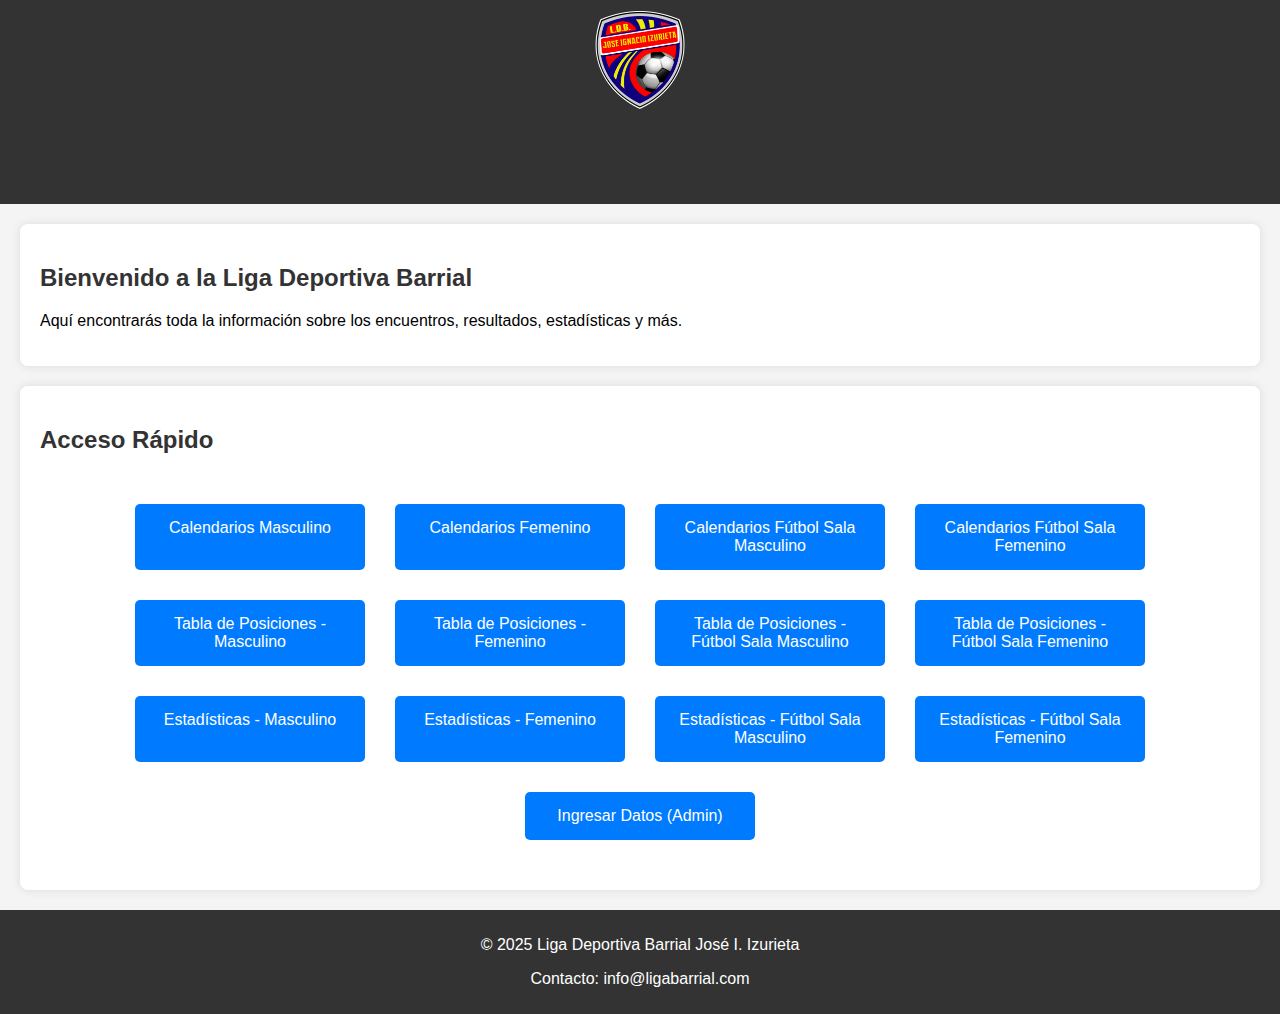
==== commit 0984e33b: "nuevas accesoss pagina web" ====
--- a/index.html
+++ b/index.html
@@ -22,20 +22,46 @@
     <!-- Enlaces rápidos -->     <section id="enlaces-rapidos">         <h2>Acceso Rápido</h2>-        <div>-            <a href="calendarios-masculino.html">Calendarios Masculino</a>-            <a href="calendarios-femenino.html">Calendarios Femenino</a>-            <a href="calendarios-futsal-masculino.html">Calendarios Fútbol Sala Masculino</a>-            <a href="calendarios-futsal-femenino.html">Calendarios Fútbol Sala Femenino</a>-            <a href="tabla-posiciones-masculino.html">Tabla de Posiciones - Masculino</a>-            <a href="tabla-posiciones-femenino.html">Tabla de Posiciones - Femenino</a>-            <a href="tabla-posiciones-futsal-masculino.html">Tabla de Posiciones - Fútbol Sala Masculino</a>-            <a href="tabla-posiciones-futsal-femenino.html">Tabla de Posiciones - Fútbol Sala Femenino</a>-            <a href="estadisticas-masculino.html">Estadísticas - Masculino</a>-            <a href="estadisticas-femenino.html">Estadísticas - Femenino</a>-            <a href="estadisticas-futsal-masculino.html">Estadísticas - Fútbol Sala Masculino</a>-            <a href="estadisticas-futsal-femenino.html">Estadísticas - Fútbol Sala Femenino</a>-            <a href="#ingreso-datos" id="ingreso-datos-link">Ingresar Datos (Admin)</a>+        <div class="enlaces-container">+            <div class="enlace-rectangulo">+                <a href="calendarios-masculino.html">Calendarios Masculino</a>+            </div>+            <div class="enlace-rectangulo">+                <a href="calendarios-femenino.html">Calendarios Femenino</a>+            </div>+            <div class="enlace-rectangulo">+                <a href="calendarios-futsal-masculino.html">Calendarios Fútbol Sala Masculino</a>+            </div>+            <div class="enlace-rectangulo">+                <a href="calendarios-futsal-femenino.html">Calendarios Fútbol Sala Femenino</a>+            </div>+            <div class="enlace-rectangulo">+                <a href="tabla-posiciones-masculino.html">Tabla de Posiciones - Masculino</a>+            </div>+            <div class="enlace-rectangulo">+                <a href="tabla-posiciones-femenino.html">Tabla de Posiciones - Femenino</a>+            </div>+            <div class="enlace-rectangulo">+                <a href="tabla-posiciones-futsal-masculino.html">Tabla de Posiciones - Fútbol Sala Masculino</a>+            </div>+            <div class="enlace-rectangulo">+                <a href="tabla-posiciones-futsal-femenino.html">Tabla de Posiciones - Fútbol Sala Femenino</a>+            </div>+            <div class="enlace-rectangulo">+                <a href="estadisticas-masculino.html">Estadísticas - Masculino</a>+            </div>+            <div class="enlace-rectangulo">+                <a href="estadisticas-femenino.html">Estadísticas - Femenino</a>+            </div>+            <div class="enlace-rectangulo">+                <a href="estadisticas-futsal-masculino.html">Estadísticas - Fútbol Sala Masculino</a>+            </div>+            <div class="enlace-rectangulo">+                <a href="estadisticas-futsal-femenino.html">Estadísticas - Fútbol Sala Femenino</a>+            </div>+            <div class="enlace-rectangulo">+                <a href="#ingreso-datos" id="ingreso-datos-link">Ingresar Datos (Admin)</a>+            </div>         </div>     </section> --- a/styles.css
+++ b/styles.css
@@ -91,4 +91,31 @@
     text-align: center;
     padding: 10px 0;
     margin-top: 20px;
+}
+
+.enlaces-container {
+    display: flex;
+    flex-wrap: wrap;
+    justify-content: center;
+    gap: 10px;
+    padding: 20px;
+}
+
+.enlace-rectangulo {
+    background-color: #007BFF;
+    border-radius: 5px;
+    text-align: center;
+    width: 200px;
+    padding: 15px;
+    margin: 10px;
+}
+
+.enlace-rectangulo a {
+    color: white;
+    text-decoration: none;
+    display: block;
+}
+
+.enlace-rectangulo:hover {
+    background-color: #0056b3;
 }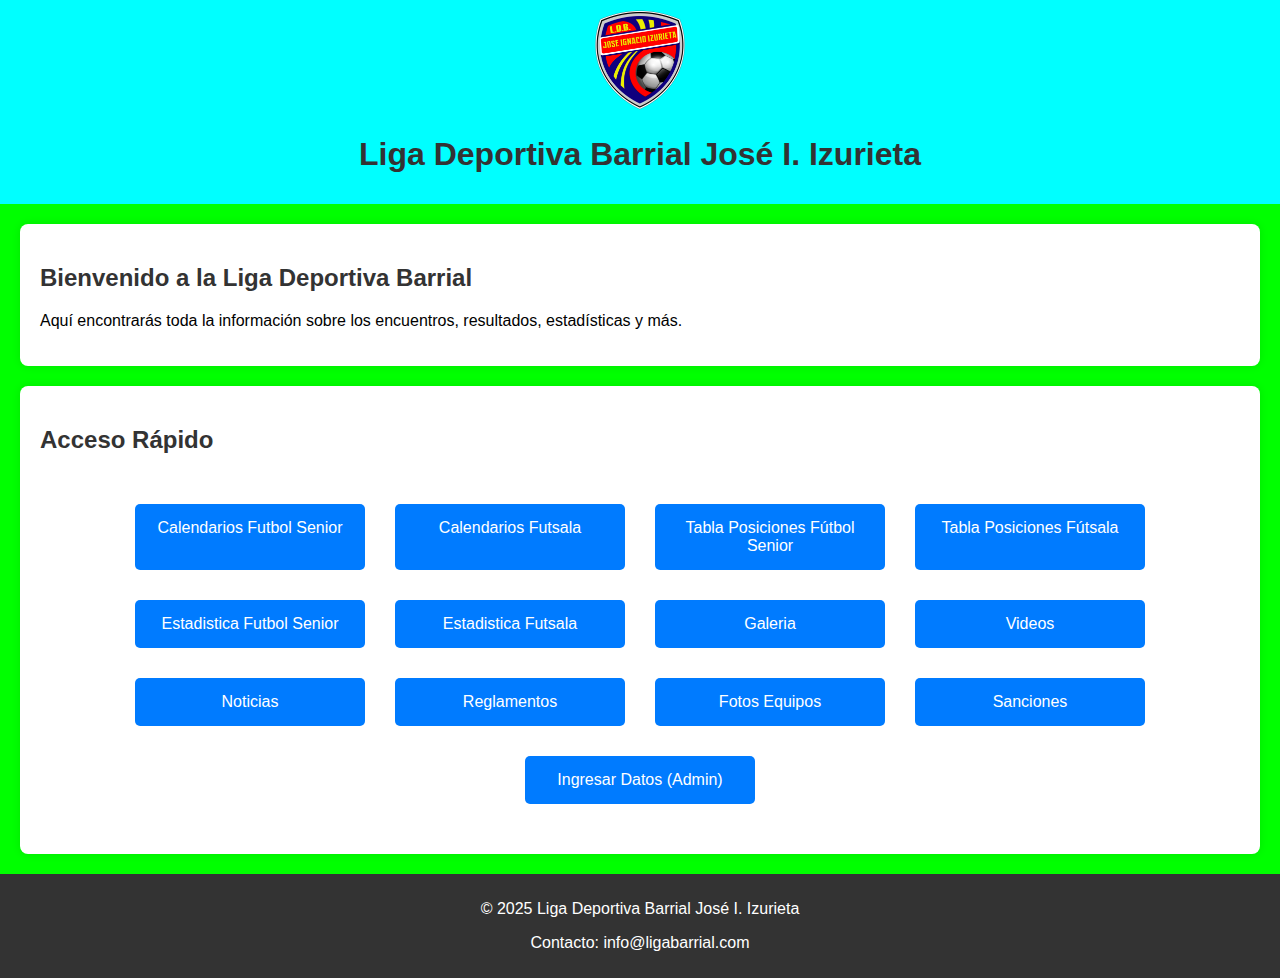
==== commit efafe52f: "nuevos cambios en las secciones" ====
--- a/index.html
+++ b/index.html
@@ -4,7 +4,7 @@
     <meta charset="UTF-8">     <meta name="viewport" content="width=device-width, initial-scale=1.0">     <title>Liga Deportiva Barrial José I. Izurieta</title>-    <link rel="stylesheet" href="styles.css">+    <link rel="stylesheet" href="styles.css"> <!-- Enlace al archivo CSS --> </head> <body>     <!-- Encabezado con logo -->@@ -24,40 +24,40 @@
         <h2>Acceso Rápido</h2>         <div class="enlaces-container">             <div class="enlace-rectangulo">-                <a href="calendarios-masculino.html">Calendarios Masculino</a>+                <a href="calendarios-futbol-senior.html">Calendarios Futbol Senior</a>             </div>             <div class="enlace-rectangulo">-                <a href="calendarios-femenino.html">Calendarios Femenino</a>+                <a href="calendarios-futsala.html">Calendarios Futsala</a>             </div>             <div class="enlace-rectangulo">-                <a href="calendarios-futsal-masculino.html">Calendarios Fútbol Sala Masculino</a>+                <a href="tabla-posiciones-futbol-senior.html">Tabla Posiciones Fútbol Senior</a>             </div>             <div class="enlace-rectangulo">-                <a href="calendarios-futsal-femenino.html">Calendarios Fútbol Sala Femenino</a>+                <a href="tabla-posiciones-futsala.html">Tabla Posiciones Fútsala</a>             </div>             <div class="enlace-rectangulo">-                <a href="tabla-posiciones-masculino.html">Tabla de Posiciones - Masculino</a>+                <a href="estadistica-futbol-senior.html">Estadistica Futbol Senior</a>             </div>             <div class="enlace-rectangulo">-                <a href="tabla-posiciones-femenino.html">Tabla de Posiciones - Femenino</a>+                <a href="estadistica-futsala">Estadistica Futsala</a>             </div>             <div class="enlace-rectangulo">-                <a href="tabla-posiciones-futsal-masculino.html">Tabla de Posiciones - Fútbol Sala Masculino</a>+                <a href="galeria.html">Galeria</a>             </div>             <div class="enlace-rectangulo">-                <a href="tabla-posiciones-futsal-femenino.html">Tabla de Posiciones - Fútbol Sala Femenino</a>+                <a href="videos.html">Videos</a>             </div>             <div class="enlace-rectangulo">-                <a href="estadisticas-masculino.html">Estadísticas - Masculino</a>+                <a href="noticias.html">Noticias</a>             </div>             <div class="enlace-rectangulo">-                <a href="estadisticas-femenino.html">Estadísticas - Femenino</a>+                <a href="reglamentos.html">Reglamentos</a>             </div>             <div class="enlace-rectangulo">-                <a href="estadisticas-futsal-masculino.html">Estadísticas - Fútbol Sala Masculino</a>+                <a href="fotos-equipos.html">Fotos Equipos</a>             </div>             <div class="enlace-rectangulo">-                <a href="estadisticas-futsal-femenino.html">Estadísticas - Fútbol Sala Femenino</a>+                <a href="sanciones.html">Sanciones</a>             </div>             <div class="enlace-rectangulo">                 <a href="#ingreso-datos" id="ingreso-datos-link">Ingresar Datos (Admin)</a>--- a/styles.css
+++ b/styles.css
@@ -1,13 +1,14 @@
+/* Estilos generales */
 body {
     font-family: Arial, sans-serif;
     margin: 0;
     padding: 0;
-    background-color: #f4f4f4;
+    background-color: #00FF00;
 }
 
 header {
-    background-color: #333;
-    color: #fff;
+    background-color: #00FFFF;
+    color: #333;
     padding: 10px 0;
     text-align: center;
 }
@@ -93,6 +94,7 @@
     margin-top: 20px;
 }
 
+/* Estilos para los enlaces rápidos en rectángulos */
 .enlaces-container {
     display: flex;
     flex-wrap: wrap;
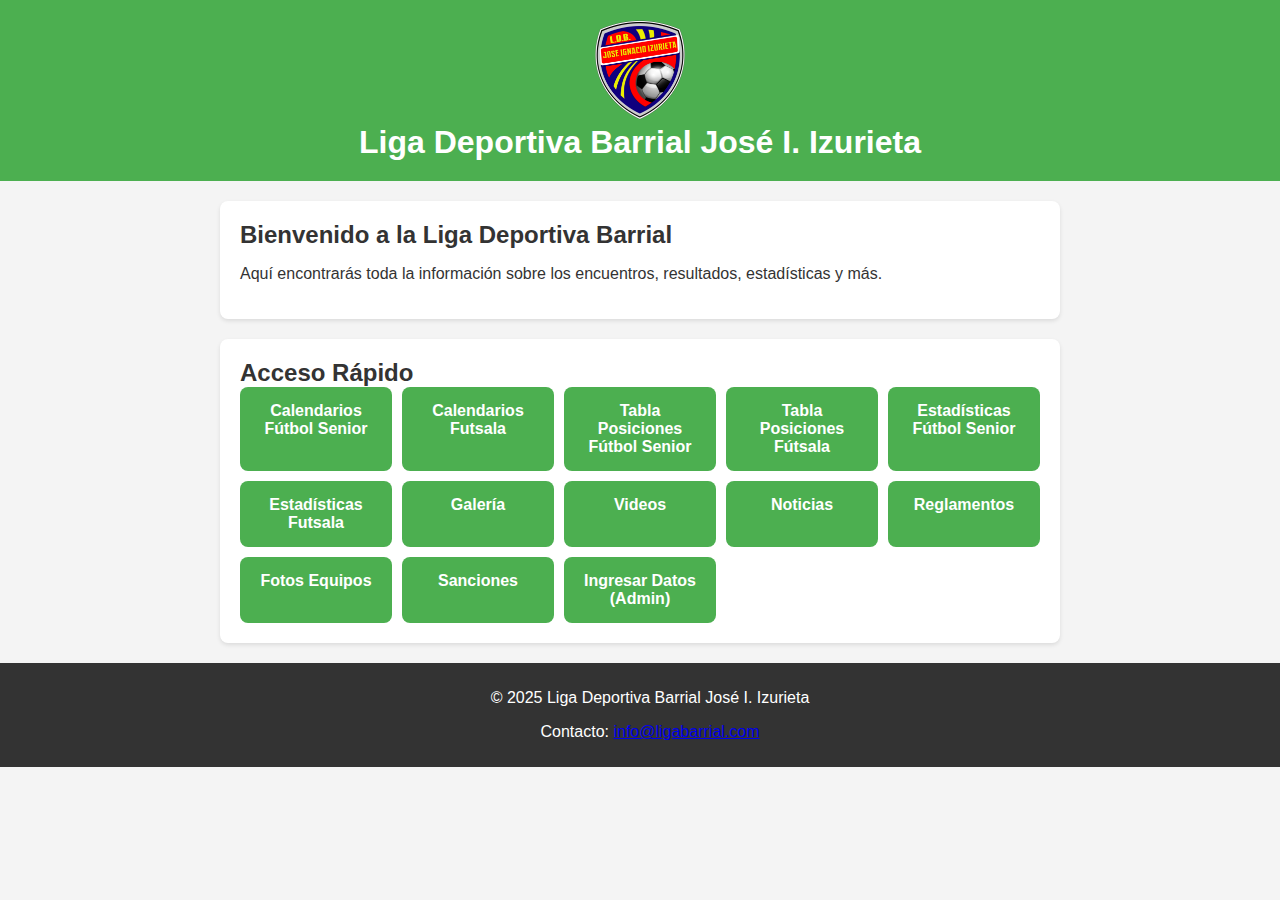
==== commit cff16cb5: "nuevos cambios en las secciones actulisaciones" ====
--- a/index.html
+++ b/index.html
@@ -9,7 +9,7 @@
 <body>     <!-- Encabezado con logo -->     <header>-        <img src="images/logo-liga.png" alt="Logo de la Liga" class="logo">+        <img src="images/logo-liga.png" alt="Logo de la Liga Deportiva Barrial José I. Izurieta" class="logo">         <h1>Liga Deportiva Barrial José I. Izurieta</h1>     </header> @@ -24,43 +24,43 @@
         <h2>Acceso Rápido</h2>         <div class="enlaces-container">             <div class="enlace-rectangulo">-                <a href="calendarios-futbol-senior.html">Calendarios Futbol Senior</a>+                <a href="calendarios-futbol-senior.html" title="Ver calendarios de fútbol senior">Calendarios Fútbol Senior</a>             </div>             <div class="enlace-rectangulo">-                <a href="calendarios-futsala.html">Calendarios Futsala</a>+                <a href="calendarios-futsala.html" title="Ver calendarios de futsala">Calendarios Futsala</a>             </div>             <div class="enlace-rectangulo">-                <a href="tabla-posiciones-futbol-senior.html">Tabla Posiciones Fútbol Senior</a>+                <a href="tabla-posiciones-futbol-senior.html" title="Ver tabla de posiciones de fútbol senior">Tabla Posiciones Fútbol Senior</a>             </div>             <div class="enlace-rectangulo">-                <a href="tabla-posiciones-futsala.html">Tabla Posiciones Fútsala</a>+                <a href="tabla-posiciones-futsala.html" title="Ver tabla de posiciones de futsala">Tabla Posiciones Fútsala</a>             </div>             <div class="enlace-rectangulo">-                <a href="estadistica-futbol-senior.html">Estadistica Futbol Senior</a>+                <a href="estadisticas-futbol-senior.html" title="Ver estadísticas de fútbol senior">Estadísticas Fútbol Senior</a>             </div>             <div class="enlace-rectangulo">-                <a href="estadistica-futsala">Estadistica Futsala</a>+                <a href="estadísticas-futsala.html" title="Ver estadística de futsala">Estadísticas Futsala</a>             </div>             <div class="enlace-rectangulo">-                <a href="galeria.html">Galeria</a>+                <a href="galeria.html" title="Ver galería de imágenes">Galería</a>             </div>             <div class="enlace-rectangulo">-                <a href="videos.html">Videos</a>+                <a href="videos.html" title="Ver videos">Videos</a>             </div>             <div class="enlace-rectangulo">-                <a href="noticias.html">Noticias</a>+                <a href="noticias.html" title="Ver noticias">Noticias</a>             </div>             <div class="enlace-rectangulo">-                <a href="reglamentos.html">Reglamentos</a>+                <a href="reglamentos.html" title="Ver reglamentos">Reglamentos</a>             </div>             <div class="enlace-rectangulo">-                <a href="fotos-equipos.html">Fotos Equipos</a>+                <a href="fotos-equipos.html" title="Ver fotos de los equipos">Fotos Equipos</a>             </div>             <div class="enlace-rectangulo">-                <a href="sanciones.html">Sanciones</a>+                <a href="sanciones.html" title="Ver sanciones">Sanciones</a>             </div>             <div class="enlace-rectangulo">-                <a href="#ingreso-datos" id="ingreso-datos-link">Ingresar Datos (Admin)</a>+                <a href="#ingreso-datos" id="ingreso-datos-link" title="Acceso restringido para administradores">Ingresar Datos (Admin)</a>             </div>         </div>     </section>@@ -95,37 +95,9 @@
     <!-- Pie de página -->     <footer>         <p>&copy; 2025 Liga Deportiva Barrial José I. Izurieta</p>-        <p>Contacto: info@ligabarrial.com</p>+        <p>Contacto: <a href="mailto:info@ligabarrial.com">info@ligabarrial.com</a></p>     </footer>      <script src="script.js"></script>-    <script>-        // Restringir acceso al formulario de ingreso de datos-        document.getElementById('ingreso-datos-link').addEventListener('click', function(event) {-            event.preventDefault();-            const password = prompt("Ingrese la contraseña de administrador:");-            if (password === "admin123") { // Cambia "admin123" por una contraseña segura-                document.getElementById('ingreso-datos').style.display = 'block';-            } else {-                alert("Acceso denegado.");-            }-        });--        // Manejar el envío del formulario-        document.getElementById('formulario-datos').addEventListener('submit', function(event) {-            event.preventDefault();-            const tipoDato = document.getElementById('tipo-dato').value;-            const jugador = document.getElementById('jugador').value;-            const cantidad = document.getElementById('cantidad').value;-            const fecha = document.getElementById('fecha').value;--            // Aquí puedes agregar la lógica para procesar los datos ingresados-            console.log(`Tipo de dato: ${tipoDato}, Jugador/Equipo: ${jugador}, Cantidad/Resultado: ${cantidad}, Fecha: ${fecha}`);--            // Limpiar el formulario después de enviar-            document.getElementById('formulario-datos').reset();-            alert('Datos ingresados correctamente.');-        });-    </script> </body> </html>--- a/styles.css
+++ b/styles.css
@@ -3,121 +3,119 @@
     font-family: Arial, sans-serif;
     margin: 0;
     padding: 0;
-    background-color: #00FF00;
+    background-color: #f4f4f4;
+    color: #333;
 }
 
 header {
-    background-color: #00FFFF;
-    color: #333;
-    padding: 10px 0;
+    background-color: #4CAF50;
+    color: white;
+    padding: 20px;
     text-align: center;
 }
 
 header .logo {
-    width: 100px;
+    max-width: 100px;
     height: auto;
 }
 
 h1, h2 {
-    color: #333;
+    margin: 0;
 }
 
 section {
     padding: 20px;
-    margin: 20px;
-    background-color: #fff;
+    margin: 20px auto;
+    max-width: 800px;
+    background-color: white;
     border-radius: 8px;
-    box-shadow: 0 0 10px rgba(0, 0, 0, 0.1);
+    box-shadow: 0 2px 4px rgba(0, 0, 0, 0.1);
 }
 
-a {
-    color: #007BFF;
-    text-decoration: none;
-}
-
-a:hover {
-    text-decoration: underline;
-}
-
-table {
-    width: 100%;
-    border-collapse: collapse;
-    margin-top: 20px;
-}
-
-table, th, td {
-    border: 1px solid #ddd;
-}
-
-th, td {
-    padding: 10px;
-    text-align: center;
-}
-
-th {
-    background-color: #f2f2f2;
-}
-
-form {
-    display: flex;
-    flex-direction: column;
-}
-
-form label {
-    margin-bottom: 5px;
-    font-weight: bold;
-}
-
-form input, form select, form button {
-    margin-bottom: 10px;
-    padding: 8px;
-    border: 1px solid #ddd;
-    border-radius: 4px;
-}
-
-form button {
-    background-color: #007BFF;
-    color: #fff;
-    border: none;
-    cursor: pointer;
-}
-
-form button:hover {
-    background-color: #0056b3;
-}
-
-footer {
-    background-color: #333;
-    color: #fff;
-    text-align: center;
-    padding: 10px 0;
-    margin-top: 20px;
-}
-
-/* Estilos para los enlaces rápidos en rectángulos */
 .enlaces-container {
-    display: flex;
-    flex-wrap: wrap;
-    justify-content: center;
+    display: grid;
+    grid-template-columns: repeat(auto-fit, minmax(150px, 1fr));
     gap: 10px;
-    padding: 20px;
 }
 
 .enlace-rectangulo {
-    background-color: #007BFF;
-    border-radius: 5px;
+    background-color: #4CAF50;
+    padding: 15px;
     text-align: center;
-    width: 200px;
-    padding: 15px;
-    margin: 10px;
+    border-radius: 8px;
+    transition: background-color 0.3s ease;
 }
 
 .enlace-rectangulo a {
     color: white;
     text-decoration: none;
-    display: block;
+    font-weight: bold;
 }
 
 .enlace-rectangulo:hover {
-    background-color: #0056b3;
-}+    background-color: #45a049;
+}
+
+footer {
+    background-color: #333;
+    color: white;
+    text-align: center;
+    padding: 10px;
+    width: 100%;
+    position: relative; /* Cambiado de fixed a relative */
+    bottom: auto; /* Eliminado el bottom fijo */
+}
+
+/* Estilos para el formulario */
+#ingreso-datos {
+    display: none;
+    background-color: #f9f9f9;
+    padding: 20px;
+    border-radius: 8px;
+    box-shadow: 0 2px 4px rgba(0, 0, 0, 0.1);
+}
+
+#formulario-datos label {
+    display: block;
+    margin-bottom: 8px;
+    font-weight: bold;
+}
+
+#formulario-datos input,
+#formulario-datos select {
+    width: 100%;
+    padding: 10px;
+    margin-bottom: 15px;
+    border: 1px solid #ccc;
+    border-radius: 4px;
+}
+
+#formulario-datos button {
+    background-color: #4CAF50;
+    color: white;
+    padding: 10px 20px;
+    border: none;
+    border-radius: 4px;
+    cursor: pointer;
+}
+
+#formulario-datos button:hover {
+    background-color: #45a049;
+}
+
+/* Responsive Design */
+@media (max-width: 600px) {
+    .enlaces-container {
+        grid-template-columns: repeat(auto-fit, minmax(120px, 1fr));
+    }
+
+    header h1 {
+        font-size: 1.5rem;
+    }
+
+    section {
+        padding: 15px;
+        margin: 10px;
+    }
+}
+
